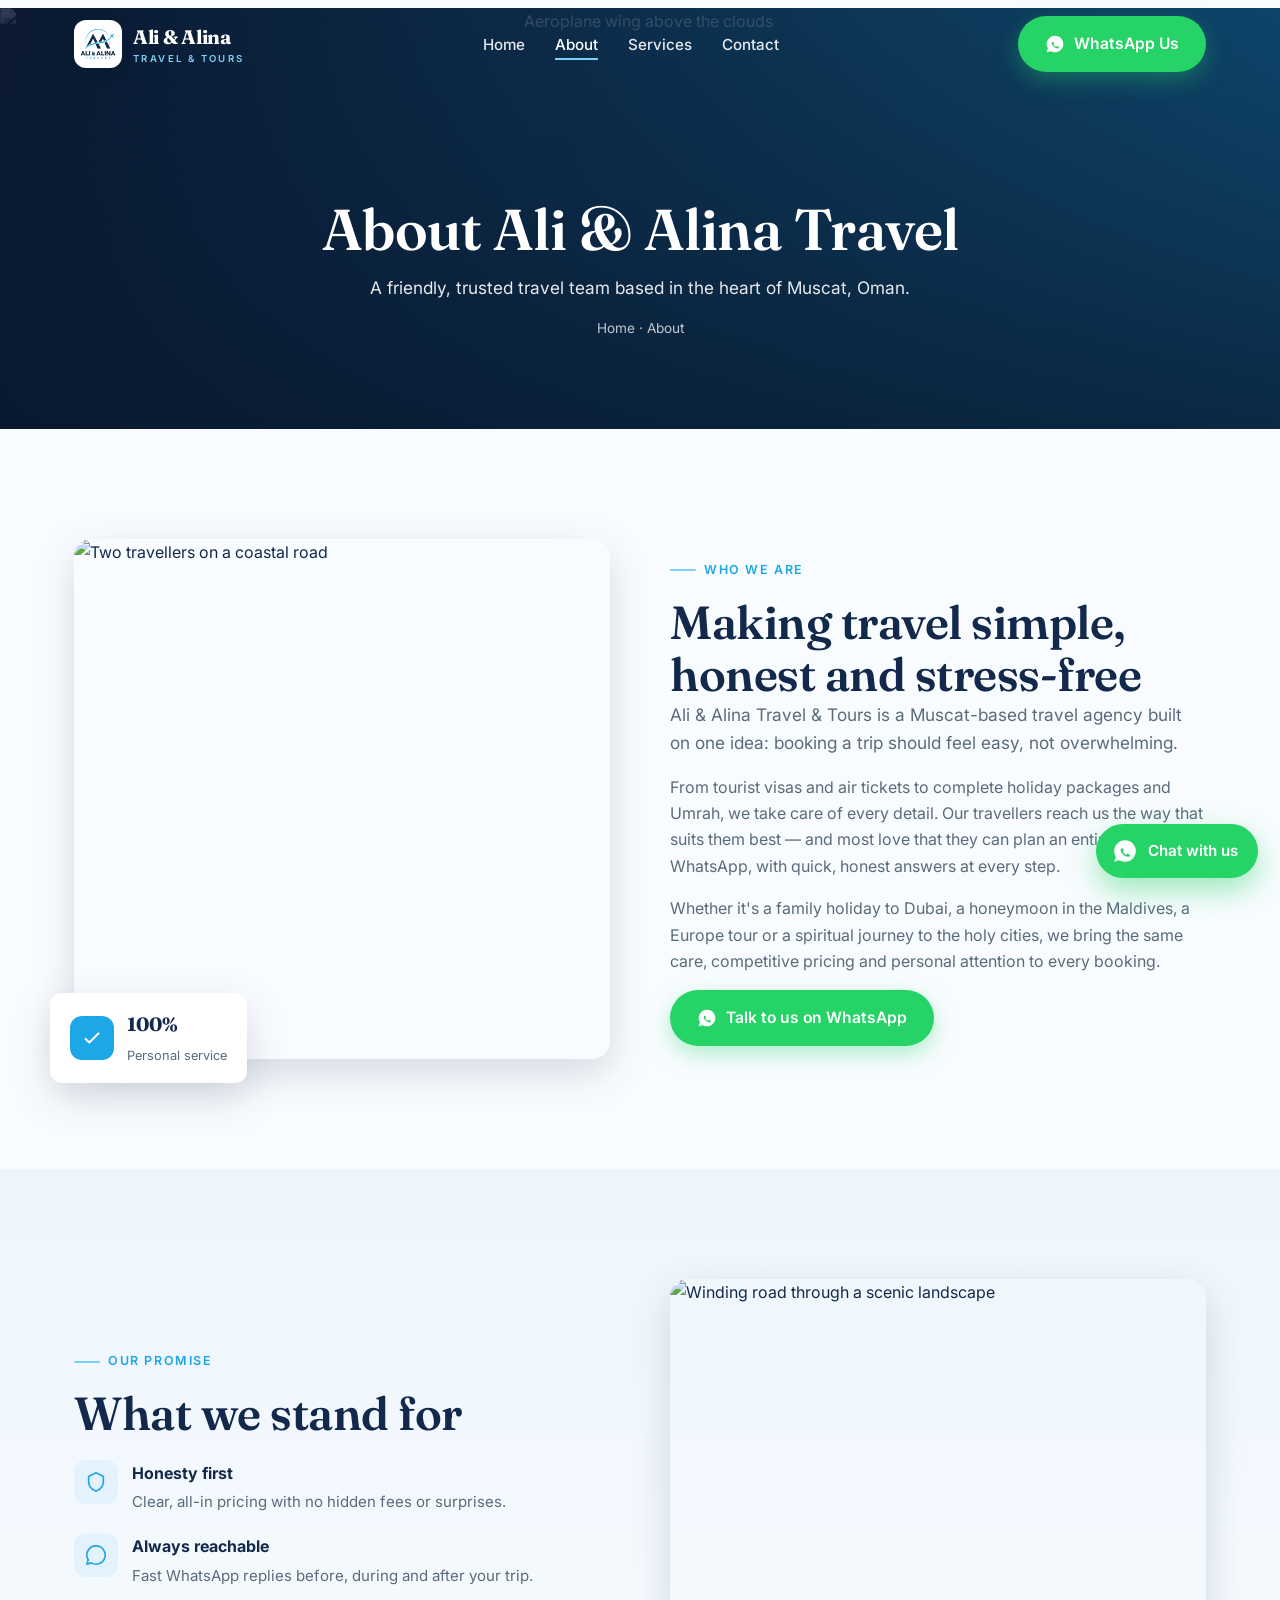
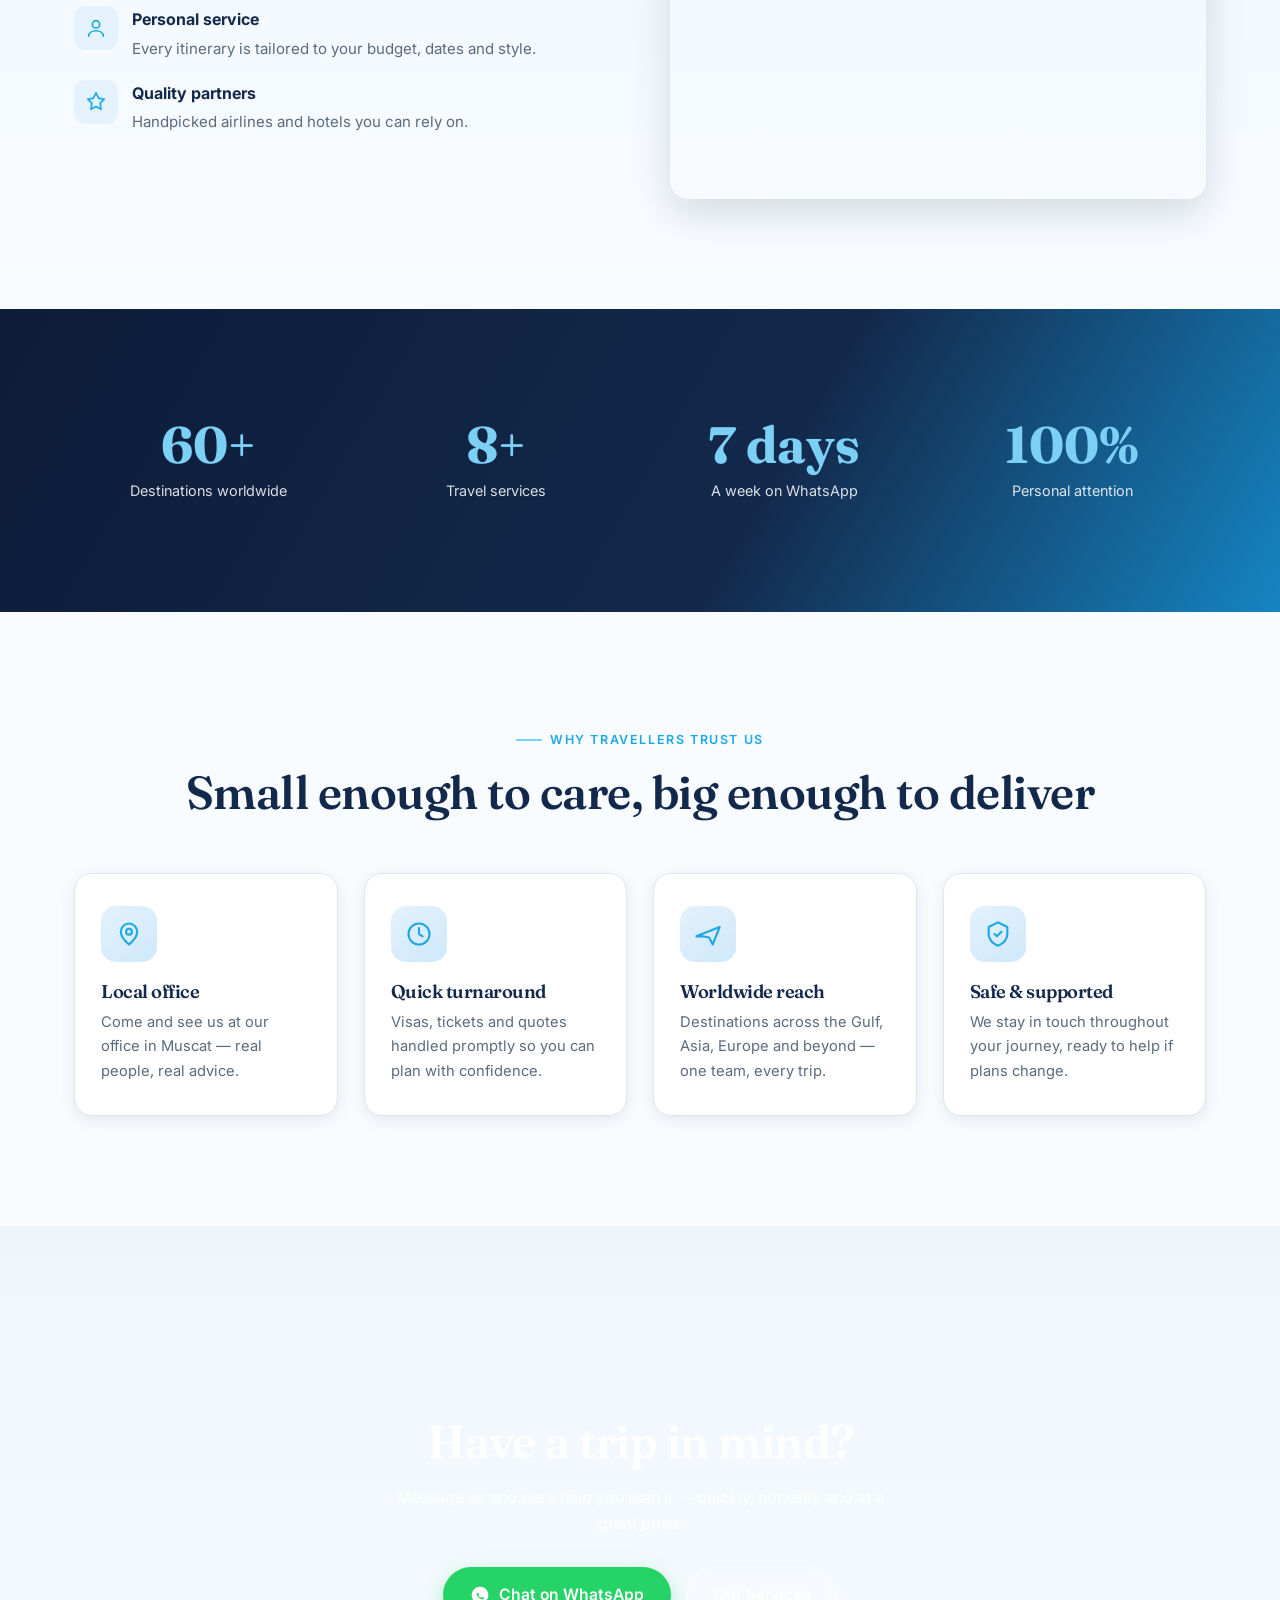
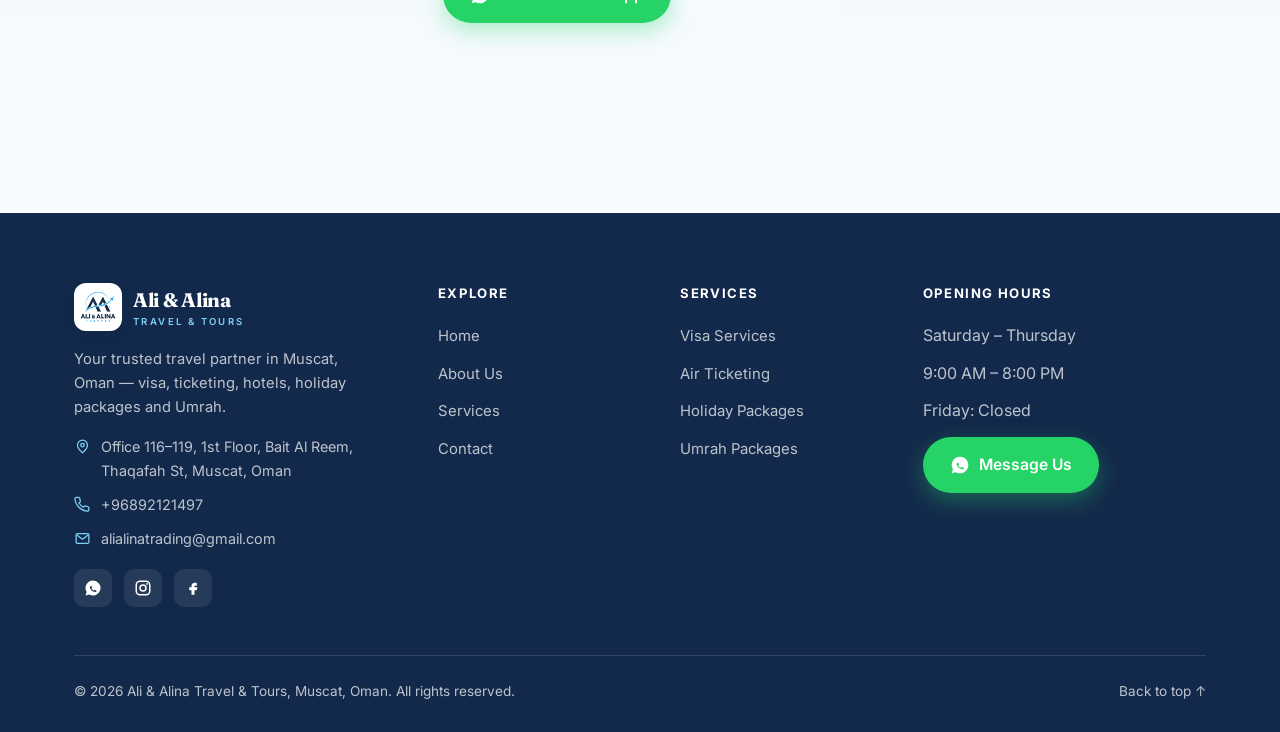
==== about.html @ 6eef8f48 "Show WhatsApp number without spaces (+96892121497) Co-Authored-By: Claude Opus 4.8 <noreply@anthropi" ====
<!DOCTYPE html>
<html lang="en">
<head>
<meta charset="UTF-8">
<meta name="viewport" content="width=device-width, initial-scale=1.0">
<title>About Us | Ali &amp; Alina Travel &amp; Tours, Muscat Oman</title>
<meta name="description" content="Ali &amp; Alina Travel &amp; Tours is a trusted travel agency in Muscat, Oman, helping travellers with visas, tickets, hotels and holiday packages since day one.">
<meta name="theme-color" content="#13294b">
<link rel="icon" href="data:image/svg+xml,%3Csvg xmlns='http://www.w3.org/2000/svg' viewBox='0 0 32 32'%3E%3Crect width='32' height='32' rx='8' fill=%2713294b%27/%3E%3Cpath d='M8 20c4-1 6-6 8-10 2 4 4 9 8 10' fill='none' stroke=%271ea7e6%27 stroke-width='2.4' stroke-linecap='round'/%3E%3Ccircle cx='16' cy='9' r='2.2' fill=%271ea7e6%27/%3E%3C/svg%3E" type="image/svg+xml">
<link rel="preconnect" href="https://fonts.googleapis.com">
<link rel="preconnect" href="https://fonts.gstatic.com" crossorigin>
<link href="https://fonts.googleapis.com/css2?family=Fraunces:opsz,wght@9..144,500;9..144,600;9..144,700&family=Inter:wght@400;500;600;700&display=swap" rel="stylesheet">
<link rel="stylesheet" href="assets/style.css">
</head>
<body id="top">

<header id="site-header">
  <nav class="nav">
    <a class="brand" href="index.html" aria-label="Ali & Alina Travel home">
      <span class="mark"><img src="assets/logo.png" alt="Ali & Alina Travels logo" width="48" height="48"></span>
      <span>Ali &amp; Alina<small>Travel &amp; Tours</small></span>
    </a>
    <ul class="navlinks" id="navlinks">
      <li><a href="index.html">Home</a></li>
      <li><a href="about.html" class="active">About</a></li>
      <li><a href="services.html">Services</a></li>
      <li><a href="contact.html">Contact</a></li>
      <li class="wa-nav-li"><a class="btn btn-wa" href="https://wa.me/96892121497?text=Hello%20Ali%20%26%20Alina%20Travel%2C%20I%27d%20like%20to%20enquire." target="_blank" rel="noopener"><svg viewBox="0 0 24 24" fill="currentColor"><path d="M12 2a10 10 0 0 0-8.5 15.2L2 22l4.9-1.4A10 10 0 1 0 12 2Zm5.3 14c-.2.6-1.2 1.1-1.7 1.2-.5.1-1 .1-1.7-.1-.4-.1-1-.3-1.6-.6a9 9 0 0 1-3.6-3.2c-.3-.4-.7-1.1-.7-2s.5-1.4.7-1.6c.2-.2.4-.3.6-.3h.4c.2 0 .3 0 .5.4l.6 1.4c0 .2.1.3 0 .5l-.3.4-.3.3c-.1.1-.2.2-.1.4.2.4.7 1.1 1.3 1.6.8.7 1.4.9 1.6 1 .2.1.3.1.4-.1l.6-.7c.1-.2.3-.1.5-.1l1.4.6c.2.1.3.2.4.3.1.2.1.6-.1 1Z"/></svg>WhatsApp</a></li>
    </ul>
    <div class="nav-cta">
      <a class="btn btn-wa btn-desktop" href="https://wa.me/96892121497?text=Hello%20Ali%20%26%20Alina%20Travel%2C%20I%27d%20like%20to%20enquire." target="_blank" rel="noopener"><svg viewBox="0 0 24 24" fill="currentColor"><path d="M12 2a10 10 0 0 0-8.5 15.2L2 22l4.9-1.4A10 10 0 1 0 12 2Zm5.3 14c-.2.6-1.2 1.1-1.7 1.2-.5.1-1 .1-1.7-.1-.4-.1-1-.3-1.6-.6a9 9 0 0 1-3.6-3.2c-.3-.4-.7-1.1-.7-2s.5-1.4.7-1.6c.2-.2.4-.3.6-.3h.4c.2 0 .3 0 .5.4l.6 1.4c0 .2.1.3 0 .5l-.3.4-.3.3c-.1.1-.2.2-.1.4.2.4.7 1.1 1.3 1.6.8.7 1.4.9 1.6 1 .2.1.3.1.4-.1l.6-.7c.1-.2.3-.1.5-.1l1.4.6c.2.1.3.2.4.3.1.2.1.6-.1 1Z"/></svg>WhatsApp Us</a>
      <button class="menu-btn" id="menuBtn" aria-label="Toggle menu" aria-expanded="false"><span></span><span></span><span></span></button>
    </div>
  </nav>
</header>

<main>
  <!-- PAGE HERO -->
  <section class="page-hero">
    <div class="page-hero-bg"><img src="https://images.unsplash.com/photo-1436491865332-7a61a109cc05?auto=format&fit=crop&w=1600&q=80" alt="Aeroplane wing above the clouds"></div>
    <div class="wrap">
      <h1>About Ali &amp; Alina Travel</h1>
      <p>A friendly, trusted travel team based in the heart of Muscat, Oman.</p>
      <div class="crumbs"><a href="index.html">Home</a> · About</div>
    </div>
  </section>

  <!-- STORY -->
  <section class="section">
    <div class="wrap">
      <div class="split">
        <div class="split-media reveal">
          <img src="https://images.unsplash.com/photo-1488646953014-85cb44e25828?auto=format&fit=crop&w=900&q=80" alt="Two travellers on a coastal road">
          <div class="float one"><div class="fi"><svg viewBox="0 0 24 24" fill="none" width="22"><path d="m5 13 4 4L19 7" stroke="#fff" stroke-width="2.2" stroke-linecap="round" stroke-linejoin="round"/></svg></div><div><b>100%</b><span>Personal service</span></div></div>
        </div>
        <div>
          <span class="eyebrow">Who we are</span>
          <h2>Making travel simple, honest and stress-free</h2>
          <p class="lead" style="margin-bottom:16px;">Ali &amp; Alina Travel &amp; Tours is a Muscat-based travel agency built on one idea: booking a trip should feel easy, not overwhelming.</p>
          <p style="color:var(--muted);">From tourist visas and air tickets to complete holiday packages and Umrah, we take care of every detail. Our travellers reach us the way that suits them best — and most love that they can plan an entire trip over WhatsApp, with quick, honest answers at every step.</p>
          <p style="color:var(--muted);">Whether it's a family holiday to Dubai, a honeymoon in the Maldives, a Europe tour or a spiritual journey to the holy cities, we bring the same care, competitive pricing and personal attention to every booking.</p>
          <a class="btn btn-wa" href="https://wa.me/96892121497?text=Hi%2C%20I%27d%20like%20to%20know%20more%20about%20your%20services." target="_blank" rel="noopener"><svg viewBox="0 0 24 24" fill="currentColor"><path d="M12 2a10 10 0 0 0-8.5 15.2L2 22l4.9-1.4A10 10 0 1 0 12 2Zm5.3 14c-.2.6-1.2 1.1-1.7 1.2-.5.1-1 .1-1.7-.1-.4-.1-1-.3-1.6-.6a9 9 0 0 1-3.6-3.2c-.3-.4-.7-1.1-.7-2s.5-1.4.7-1.6c.2-.2.4-.3.6-.3h.4c.2 0 .3 0 .5.4l.6 1.4c0 .2.1.3 0 .5l-.3.4-.3.3c-.1.1-.2.2-.1.4.2.4.7 1.1 1.3 1.6.8.7 1.4.9 1.6 1 .2.1.3.1.4-.1l.6-.7c.1-.2.3-.1.5-.1l1.4.6c.2.1.3.2.4.3.1.2.1.6-.1 1Z"/></svg>Talk to us on WhatsApp</a>
        </div>
      </div>
    </div>
  </section>

  <!-- MISSION / VISION -->
  <section class="section why">
    <div class="wrap">
      <div class="split">
        <div>
          <span class="eyebrow">Our promise</span>
          <h2>What we stand for</h2>
          <ul class="value-list">
            <li><div class="vi"><svg viewBox="0 0 24 24" fill="none" width="22"><path d="M12 2 4 6v6c0 5 3.4 8 8 10 4.6-2 8-5 8-10V6l-8-4Z" stroke="currentColor" stroke-width="1.8" stroke-linejoin="round"/></svg></div><div><b>Honesty first</b><span>Clear, all-in pricing with no hidden fees or surprises.</span></div></li>
            <li><div class="vi"><svg viewBox="0 0 24 24" fill="none" width="22"><path d="M12 2a10 10 0 0 0-8.5 15.2L2 22l4.9-1.4A10 10 0 1 0 12 2Z" stroke="currentColor" stroke-width="1.8" stroke-linejoin="round"/></svg></div><div><b>Always reachable</b><span>Fast WhatsApp replies before, during and after your trip.</span></div></li>
            <li><div class="vi"><svg viewBox="0 0 24 24" fill="none" width="22"><circle cx="12" cy="8" r="4" stroke="currentColor" stroke-width="1.8"/><path d="M4 21c0-4 4-6 8-6s8 2 8 6" stroke="currentColor" stroke-width="1.8" stroke-linecap="round"/></svg></div><div><b>Personal service</b><span>Every itinerary is tailored to your budget, dates and style.</span></div></li>
            <li><div class="vi"><svg viewBox="0 0 24 24" fill="none" width="22"><path d="M12 2 15 8l6 .9-4.5 4.4L17.5 20 12 17l-5.5 3 1-6.7L3 8.9 9 8Z" stroke="currentColor" stroke-width="1.8" stroke-linejoin="round"/></svg></div><div><b>Quality partners</b><span>Handpicked airlines and hotels you can rely on.</span></div></li>
          </ul>
        </div>
        <div class="split-media reveal">
          <img src="https://images.unsplash.com/photo-1469854523086-cc02fe5d8800?auto=format&fit=crop&w=900&q=80" alt="Winding road through a scenic landscape">
        </div>
      </div>
    </div>
  </section>

  <!-- STATS -->
  <section class="section stats">
    <div class="wrap"><div class="stats-grid">
      <div><div class="num">60+</div><div class="lbl">Destinations worldwide</div></div>
      <div><div class="num">8+</div><div class="lbl">Travel services</div></div>
      <div><div class="num">7 days</div><div class="lbl">A week on WhatsApp</div></div>
      <div><div class="num">100%</div><div class="lbl">Personal attention</div></div>
    </div></div>
  </section>

  <!-- WHY -->
  <section class="section">
    <div class="wrap">
      <div class="center"><span class="eyebrow">Why travellers trust us</span><h2>Small enough to care, big enough to deliver</h2></div>
      <div class="why-grid reveal">
        <div class="why-card"><div class="why-ico"><svg viewBox="0 0 24 24" fill="none"><path d="M12 21s7-6 7-11a7 7 0 1 0-14 0c0 5 7 11 7 11Z" stroke="currentColor" stroke-width="1.8" stroke-linejoin="round"/><circle cx="12" cy="10" r="2.5" stroke="currentColor" stroke-width="1.8"/></svg></div><h3>Local office</h3><p>Come and see us at our office in Muscat — real people, real advice.</p></div>
        <div class="why-card"><div class="why-ico"><svg viewBox="0 0 24 24" fill="none"><circle cx="12" cy="12" r="9" stroke="currentColor" stroke-width="1.8"/><path d="M12 7v5l3 2" stroke="currentColor" stroke-width="1.8" stroke-linecap="round"/></svg></div><h3>Quick turnaround</h3><p>Visas, tickets and quotes handled promptly so you can plan with confidence.</p></div>
        <div class="why-card"><div class="why-ico"><svg viewBox="0 0 24 24" fill="none"><path d="M2 14l20-8-6 15-3-6-6-1Z" stroke="currentColor" stroke-width="1.8" stroke-linejoin="round"/></svg></div><h3>Worldwide reach</h3><p>Destinations across the Gulf, Asia, Europe and beyond — one team, every trip.</p></div>
        <div class="why-card"><div class="why-ico"><svg viewBox="0 0 24 24" fill="none"><path d="M12 2 4 6v6c0 5 3.4 8 8 10 4.6-2 8-5 8-10V6l-8-4Z" stroke="currentColor" stroke-width="1.8" stroke-linejoin="round"/><path d="m9 12 2 2 4-4" stroke="currentColor" stroke-width="1.8" stroke-linecap="round" stroke-linejoin="round"/></svg></div><h3>Safe &amp; supported</h3><p>We stay in touch throughout your journey, ready to help if plans change.</p></div>
      </div>
    </div>
  </section>

  <!-- CTA -->
  <section class="section why">
    <div class="wrap">
      <div class="cta-band reveal">
        <div class="cta-band-bg"><img src="https://images.unsplash.com/photo-1507525428034-b723cf961d3e?auto=format&fit=crop&w=1400&q=80" alt="Beach at golden hour"></div>
        <h2>Have a trip in mind?</h2>
        <p>Message us and we'll help you plan it — quickly, honestly and at a great price.</p>
        <div class="cta-actions">
          <a class="btn btn-wa" href="https://wa.me/96892121497?text=Hi%20Ali%20%26%20Alina%20Travel%2C%20I%27d%20like%20a%20free%20quote." target="_blank" rel="noopener"><svg viewBox="0 0 24 24" fill="currentColor"><path d="M12 2a10 10 0 0 0-8.5 15.2L2 22l4.9-1.4A10 10 0 1 0 12 2Zm5.3 14c-.2.6-1.2 1.1-1.7 1.2-.5.1-1 .1-1.7-.1-.4-.1-1-.3-1.6-.6a9 9 0 0 1-3.6-3.2c-.3-.4-.7-1.1-.7-2s.5-1.4.7-1.6c.2-.2.4-.3.6-.3h.4c.2 0 .3 0 .5.4l.6 1.4c0 .2.1.3 0 .5l-.3.4-.3.3c-.1.1-.2.2-.1.4.2.4.7 1.1 1.3 1.6.8.7 1.4.9 1.6 1 .2.1.3.1.4-.1l.6-.7c.1-.2.3-.1.5-.1l1.4.6c.2.1.3.2.4.3.1.2.1.6-.1 1Z"/></svg>Chat on WhatsApp</a>
          <a class="btn btn-light" href="services.html">Our Services</a>
        </div>
      </div>
    </div>
  </section>
</main>

<footer>
  <div class="wrap">
    <div class="foot-grid">
      <div class="foot-about">
        <a class="brand" href="index.html"><span class="mark"><img src="assets/logo.png" alt="Ali & Alina Travels logo" width="48" height="48"></span><span>Ali &amp; Alina<small>Travel &amp; Tours</small></span></a>
        <p>Your trusted travel partner in Muscat, Oman — visa, ticketing, hotels, holiday packages and Umrah.</p>
        <ul class="foot-contact">
          <li><svg viewBox="0 0 24 24" fill="none"><path d="M12 21s7-6 7-11a7 7 0 1 0-14 0c0 5 7 11 7 11Z" stroke="currentColor" stroke-width="1.8" stroke-linejoin="round"/><circle cx="12" cy="10" r="2.5" stroke="currentColor" stroke-width="1.8"/></svg><span>Office 116–119, 1st Floor, Bait Al Reem, Thaqafah St, Muscat, Oman</span></li>
          <li><svg viewBox="0 0 24 24" fill="none"><path d="M21 16.5v3a2 2 0 0 1-2.2 2 19.8 19.8 0 0 1-8.6-3 19.5 19.5 0 0 1-6-6 19.8 19.8 0 0 1-3-8.7A2 2 0 0 1 3.2 2h3a2 2 0 0 1 2 1.7c.1 1 .4 2 .7 2.9a2 2 0 0 1-.5 2.1L7.1 9.9a16 16 0 0 0 6 6l1.2-1.2a2 2 0 0 1 2.1-.5c.9.3 1.9.6 2.9.7a2 2 0 0 1 1.7 2Z" stroke="currentColor" stroke-width="1.8" stroke-linejoin="round"/></svg><a href="tel:+96892121497">+96892121497</a></li>
          <li><svg viewBox="0 0 24 24" fill="none"><rect x="3" y="5" width="18" height="14" rx="2" stroke="currentColor" stroke-width="1.8"/><path d="m4 7 8 6 8-6" stroke="currentColor" stroke-width="1.8" stroke-linejoin="round"/></svg><a href="mailto:alialinatrading@gmail.com">alialinatrading@gmail.com</a></li>
        </ul>
        <div class="foot-social">
          <a href="https://wa.me/96892121497" target="_blank" rel="noopener" aria-label="WhatsApp"><svg viewBox="0 0 24 24" fill="currentColor"><path d="M12 2a10 10 0 0 0-8.5 15.2L2 22l4.9-1.4A10 10 0 1 0 12 2Zm5.3 14c-.2.6-1.2 1.1-1.7 1.2-.5.1-1 .1-1.7-.1-.4-.1-1-.3-1.6-.6a9 9 0 0 1-3.6-3.2c-.3-.4-.7-1.1-.7-2s.5-1.4.7-1.6c.2-.2.4-.3.6-.3h.4c.2 0 .3 0 .5.4l.6 1.4c0 .2.1.3 0 .5l-.3.4-.3.3c-.1.1-.2.2-.1.4.2.4.7 1.1 1.3 1.6.8.7 1.4.9 1.6 1 .2.1.3.1.4-.1l.6-.7c.1-.2.3-.1.5-.1l1.4.6c.2.1.3.2.4.3.1.2.1.6-.1 1Z"/></svg></a>
          <a href="#" aria-label="Instagram"><svg viewBox="0 0 24 24" fill="none"><rect x="3" y="3" width="18" height="18" rx="5" stroke="currentColor" stroke-width="2"/><circle cx="12" cy="12" r="4" stroke="currentColor" stroke-width="2"/><circle cx="17.5" cy="6.5" r="1.2" fill="currentColor"/></svg></a>
          <a href="#" aria-label="Facebook"><svg viewBox="0 0 24 24" fill="currentColor"><path d="M14 9h3V5h-3c-2.2 0-4 1.8-4 4v2H7v4h3v6h4v-6h3l1-4h-4V9c0-.6.4-1 1-1Z"/></svg></a>
        </div>
      </div>
      <div><h4>Explore</h4><ul class="foot-links"><li><a href="index.html">Home</a></li><li><a href="about.html">About Us</a></li><li><a href="services.html">Services</a></li><li><a href="contact.html">Contact</a></li></ul></div>
      <div><h4>Services</h4><ul class="foot-links"><li><a href="services.html">Visa Services</a></li><li><a href="services.html">Air Ticketing</a></li><li><a href="services.html">Holiday Packages</a></li><li><a href="services.html">Umrah Packages</a></li></ul></div>
      <div><h4>Opening hours</h4><ul class="foot-links" style="pointer-events:none;color:rgba(255,255,255,.72);"><li>Saturday – Thursday</li><li>9:00 AM – 8:00 PM</li><li>Friday: Closed</li></ul>
        <a class="btn btn-wa" style="margin-top:14px;" href="https://wa.me/96892121497" target="_blank" rel="noopener"><svg viewBox="0 0 24 24" fill="currentColor"><path d="M12 2a10 10 0 0 0-8.5 15.2L2 22l4.9-1.4A10 10 0 1 0 12 2Zm5.3 14c-.2.6-1.2 1.1-1.7 1.2-.5.1-1 .1-1.7-.1-.4-.1-1-.3-1.6-.6a9 9 0 0 1-3.6-3.2c-.3-.4-.7-1.1-.7-2s.5-1.4.7-1.6c.2-.2.4-.3.6-.3h.4c.2 0 .3 0 .5.4l.6 1.4c0 .2.1.3 0 .5l-.3.4-.3.3c-.1.1-.2.2-.1.4.2.4.7 1.1 1.3 1.6.8.7 1.4.9 1.6 1 .2.1.3.1.4-.1l.6-.7c.1-.2.3-.1.5-.1l1.4.6c.2.1.3.2.4.3.1.2.1.6-.1 1Z"/></svg>Message Us</a>
      </div>
    </div>
    <div class="foot-bottom"><span>© <span id="yr"></span> Ali &amp; Alina Travel &amp; Tours, Muscat, Oman. All rights reserved.</span><span><a href="#top">Back to top ↑</a></span></div>
  </div>
</footer>

<a class="wa-float" href="https://wa.me/96892121497?text=Hi%20Ali%20%26%20Alina%20Travel%2C%20I%27d%20like%20to%20enquire." target="_blank" rel="noopener" aria-label="Chat on WhatsApp">
  <svg viewBox="0 0 24 24" fill="currentColor"><path d="M12 2a10 10 0 0 0-8.5 15.2L2 22l4.9-1.4A10 10 0 1 0 12 2Zm5.3 14c-.2.6-1.2 1.1-1.7 1.2-.5.1-1 .1-1.7-.1-.4-.1-1-.3-1.6-.6a9 9 0 0 1-3.6-3.2c-.3-.4-.7-1.1-.7-2s.5-1.4.7-1.6c.2-.2.4-.3.6-.3h.4c.2 0 .3 0 .5.4l.6 1.4c0 .2.1.3 0 .5l-.3.4-.3.3c-.1.1-.2.2-.1.4.2.4.7 1.1 1.3 1.6.8.7 1.4.9 1.6 1 .2.1.3.1.4-.1l.6-.7c.1-.2.3-.1.5-.1l1.4.6c.2.1.3.2.4.3.1.2.1.6-.1 1Z"/></svg>
  <span class="txt">Chat with us</span>
</a>

<script src="assets/main.js"></script>
</body>
</html>
---- assets/style.css ----
/* ===========================================================
   Ali & Alina Travel & Tours — shared stylesheet
   =========================================================== */
:root{
  /* Brand palette — from the Ali & Alina Travels logo (navy + sky blue) */
  --ocean:#1ea7e6; --ocean-dark:#1585c2; --ocean-deep:#13294b;
  --navy:#13294b; --navy-dark:#0c1c38; --navy-deep:#081428;
  --sky:#1ea7e6; --sky-dark:#1585c2; --sky-light:#7cd0f6;
  --sand:#eef6fc; --cream:#f9fcff;
  --gold:#7cd0f6; --gold-dark:#4fbdef; /* light-sky accent (kept var names) */
  --coral:#ef6f53;
  --wa:#25d366; --wa-dark:#1eb457;
  --ink:#13294b; --muted:#5a6b7d; --line:#dce7f2;
  --white:#ffffff;
  --radius:18px; --radius-sm:12px; --radius-pill:999px;
  --shadow-sm:0 4px 16px rgba(13,29,60,.09);
  --shadow-md:0 14px 40px rgba(13,29,60,.15);
  --shadow-lg:0 30px 70px rgba(13,29,60,.22);
  --maxw:1180px;
  --f-head:'Fraunces',Georgia,serif;
  --f-body:'Inter',system-ui,-apple-system,Segoe UI,Roboto,sans-serif;
}
*{box-sizing:border-box;}
html{scroll-behavior:smooth;}
body{margin:0;font-family:var(--f-body);color:var(--ink);background:var(--cream);line-height:1.65;-webkit-font-smoothing:antialiased;}
img{max-width:100%;display:block;}
a{color:inherit;text-decoration:none;}
h1,h2,h3{font-family:var(--f-head);font-weight:600;line-height:1.12;letter-spacing:-.5px;margin:0;}
h2{font-size:clamp(1.9rem,4vw,2.9rem);}
h3{font-size:1.25rem;}
p{margin:0 0 1rem;}
.wrap{max-width:var(--maxw);margin:0 auto;padding:0 24px;}
.eyebrow{display:inline-flex;align-items:center;gap:8px;font-size:.78rem;font-weight:600;letter-spacing:1.6px;text-transform:uppercase;color:var(--ocean);margin-bottom:16px;}
.eyebrow::before{content:"";width:26px;height:2px;background:var(--gold);border-radius:2px;}
.section{padding:clamp(64px,9vw,110px) 0;}
.center{text-align:center;}
.center .eyebrow{justify-content:center;}
.lead{color:var(--muted);font-size:1.08rem;max-width:60ch;}
.center .lead{margin-left:auto;margin-right:auto;}

/* Buttons */
.btn{display:inline-flex;align-items:center;gap:9px;font-weight:600;font-size:.98rem;padding:14px 26px;border-radius:var(--radius-pill);border:1.5px solid transparent;cursor:pointer;transition:transform .25s,box-shadow .25s,background .25s,color .25s;}
.btn svg{width:18px;height:18px;}
.btn-primary{background:var(--ocean);color:#fff;box-shadow:0 8px 22px rgba(30,167,230,.34);}
.btn-primary:hover{background:var(--ocean-dark);transform:translateY(-2px);box-shadow:0 12px 28px rgba(30,167,230,.44);}
.btn-gold{background:var(--gold);color:var(--ink);box-shadow:0 8px 22px rgba(124,208,246,.45);}
.btn-gold:hover{background:var(--gold-dark);transform:translateY(-2px);}
.btn-ghost{background:transparent;color:var(--ink);border-color:var(--line);}
.btn-ghost:hover{border-color:var(--ocean);color:var(--ocean);transform:translateY(-2px);}
.btn-light{background:rgba(255,255,255,.14);color:#fff;border-color:rgba(255,255,255,.4);backdrop-filter:blur(6px);}
.btn-light:hover{background:rgba(255,255,255,.24);transform:translateY(-2px);}
.btn-wa{background:var(--wa);color:#fff;box-shadow:0 8px 22px rgba(37,211,102,.35);}
.btn-wa:hover{background:var(--wa-dark);transform:translateY(-2px);box-shadow:0 12px 28px rgba(37,211,102,.45);}
.btn-wa svg{width:20px;height:20px;}

/* Header */
header{position:sticky;top:0;z-index:100;transition:background .3s,box-shadow .3s;}
header.scrolled{background:rgba(249,252,255,.9);backdrop-filter:blur(12px);box-shadow:var(--shadow-sm);}
.nav{display:flex;align-items:center;justify-content:space-between;padding:16px 24px;max-width:var(--maxw);margin:0 auto;}
.brand{display:flex;align-items:center;gap:11px;font-family:var(--f-head);font-weight:700;font-size:1.22rem;color:#fff;letter-spacing:-.3px;transition:color .3s;}
header.scrolled .brand{color:var(--ink);}
.brand .mark{width:48px;height:48px;border-radius:12px;background:#fff;display:grid;place-items:center;box-shadow:var(--shadow-sm);flex:none;overflow:hidden;padding:3px;transition:transform .3s;}
.brand:hover .mark{transform:translateY(-2px) rotate(-3deg);}
.brand .mark img,.brand .mark svg{width:100%;height:100%;object-fit:contain;}
.brand small{display:block;font-family:var(--f-body);font-weight:600;font-size:.6rem;letter-spacing:2.4px;text-transform:uppercase;color:var(--sky-light);margin-top:-2px;transition:color .3s;}
header.scrolled .brand small{color:var(--ocean);}
.navlinks{display:flex;align-items:center;gap:30px;list-style:none;margin:0;padding:0;}
.navlinks a{font-size:.95rem;font-weight:500;color:rgba(255,255,255,.9);position:relative;padding:4px 0;transition:color .3s;}
.navlinks a::after{content:"";position:absolute;left:0;bottom:-2px;width:0;height:2px;background:var(--sky-light);transition:width .3s;}
.navlinks a:hover::after,.navlinks a.active::after{width:100%;}
.navlinks a.active{color:#fff;}
header.scrolled .navlinks a{color:var(--ink);}
header.scrolled .navlinks a.active{color:var(--ocean);}
.navlinks.open a{color:var(--ink);}
.navlinks.open a.active{color:var(--ocean);}
.wa-nav-li{display:none;}
.navlinks.open .wa-nav-li{display:block;}
.nav-cta{display:flex;align-items:center;gap:14px;}
.menu-btn{display:none;background:none;border:none;cursor:pointer;padding:8px;}
.menu-btn span{display:block;width:24px;height:2px;background:#fff;margin:5px 0;border-radius:2px;transition:.3s;}
header.scrolled .menu-btn span{background:var(--ink);}

/* Hero (home) */
.hero{position:relative;min-height:90vh;display:flex;align-items:center;color:#fff;overflow:hidden;margin-top:-80px;padding-top:80px;}
.hero-bg{position:absolute;inset:0;z-index:-2;background:linear-gradient(120deg,#0c1c38 0%,#13294b 48%,#1585c2 100%);}
.hero-bg img{width:100%;height:100%;object-fit:cover;opacity:.34;mix-blend-mode:luminosity;}
.hero::after{content:"";position:absolute;inset:0;z-index:-1;background:linear-gradient(180deg,rgba(8,20,40,.55) 0%,rgba(8,20,40,.15) 40%,rgba(8,20,40,.82) 100%);}
.hero-inner{max-width:760px;padding:64px 0;}
.hero .eyebrow{color:var(--gold);}
.hero .eyebrow::before{background:var(--gold);}
.hero h1{font-size:clamp(2.6rem,6.2vw,4.4rem);font-weight:600;margin:0 0 22px;text-shadow:0 2px 30px rgba(0,0,0,.25);}
.hero h1 em{font-style:italic;color:var(--gold);}
.hero p{font-size:clamp(1.05rem,2vw,1.26rem);max-width:56ch;color:rgba(255,255,255,.92);margin-bottom:32px;}
.hero-actions{display:flex;gap:16px;flex-wrap:wrap;}
.hero-trust{display:flex;gap:34px;margin-top:48px;flex-wrap:wrap;}
.hero-trust .num{font-family:var(--f-head);font-size:2rem;font-weight:700;color:#fff;line-height:1;}
.hero-trust .lbl{font-size:.82rem;color:rgba(255,255,255,.8);margin-top:4px;}

/* Page banner (inner pages) */
.page-hero{position:relative;color:#fff;text-align:center;padding:clamp(80px,14vw,150px) 0 clamp(56px,9vw,90px);overflow:hidden;margin-top:-80px;}
.page-hero-bg{position:absolute;inset:0;z-index:-2;background:linear-gradient(120deg,#0c1c38,#1585c2);}
.page-hero-bg img{width:100%;height:100%;object-fit:cover;opacity:.34;mix-blend-mode:luminosity;}
.page-hero::after{content:"";position:absolute;inset:0;z-index:-1;background:linear-gradient(180deg,rgba(8,20,40,.5),rgba(8,20,40,.82));}
.page-hero h1{font-size:clamp(2.2rem,5.5vw,3.6rem);margin:0 0 12px;padding-top:40px;}
.page-hero p{color:rgba(255,255,255,.9);max-width:56ch;margin:0 auto;font-size:1.08rem;}
.crumbs{font-size:.85rem;color:rgba(255,255,255,.75);margin-top:14px;}
.crumbs a:hover{color:var(--gold);}

/* Search / enquiry bar */
.searchbar{max-width:var(--maxw);margin:-46px auto 0;padding:0 24px;position:relative;z-index:5;}
.searchbar-inner{background:#fff;border-radius:var(--radius);box-shadow:var(--shadow-lg);padding:22px;display:grid;grid-template-columns:repeat(3,1fr) auto;gap:14px;align-items:end;}
.field{display:flex;flex-direction:column;gap:6px;text-align:left;}
.field label{font-size:.72rem;font-weight:600;letter-spacing:.6px;text-transform:uppercase;color:var(--muted);}
.field input,.field select{border:1.5px solid var(--line);border-radius:var(--radius-sm);padding:12px 13px;font-family:inherit;font-size:.95rem;color:var(--ink);background:var(--cream);transition:border .2s;}
.field input:focus,.field select:focus{outline:none;border-color:var(--ocean);}
.searchbar .btn{height:47px;padding:0 24px;white-space:nowrap;}

/* Service cards */
.svc-grid{display:grid;grid-template-columns:repeat(3,1fr);gap:26px;margin-top:52px;}
.svc{background:#fff;border:1px solid var(--line);border-radius:var(--radius);padding:32px 28px;box-shadow:var(--shadow-sm);transition:transform .3s,box-shadow .3s;position:relative;overflow:hidden;}
.svc:hover{transform:translateY(-6px);box-shadow:var(--shadow-md);}
.svc-ico{width:58px;height:58px;border-radius:15px;background:linear-gradient(145deg,#e3f2fc,#cfe8fb);display:grid;place-items:center;color:var(--ocean);margin-bottom:20px;}
.svc-ico svg{width:30px;height:30px;}
.svc h3{margin-bottom:10px;}
.svc p{font-size:.94rem;color:var(--muted);margin-bottom:18px;}
.svc .wa-link{display:inline-flex;align-items:center;gap:7px;font-weight:600;font-size:.9rem;color:var(--wa-dark);}
.svc .wa-link svg{width:17px;height:17px;}
.svc .wa-link:hover{gap:11px;}

/* Destinations */
.dest-grid{display:grid;grid-template-columns:repeat(4,1fr);grid-auto-rows:230px;gap:18px;margin-top:52px;}
.dest{position:relative;border-radius:var(--radius);overflow:hidden;box-shadow:var(--shadow-sm);display:block;}
.dest img{width:100%;height:100%;object-fit:cover;transition:transform .8s cubic-bezier(.2,.7,.2,1);}
.dest:hover img{transform:scale(1.08);}
.dest::after{content:"";position:absolute;inset:0;background:linear-gradient(180deg,rgba(8,40,35,0) 40%,rgba(8,40,35,.82) 100%);}
.dest-cap{position:absolute;left:20px;bottom:18px;right:20px;z-index:2;color:#fff;}
.dest-cap h3{color:#fff;font-size:1.3rem;margin-bottom:2px;}
.dest-cap span{font-size:.85rem;color:rgba(255,255,255,.85);}
.dest.tall{grid-row:span 2;}
.dest.wide{grid-column:span 2;}

/* Why us */
.why{background:linear-gradient(180deg,var(--sand),var(--cream));}
.why-grid{display:grid;grid-template-columns:repeat(4,1fr);gap:26px;margin-top:54px;}
.why-card{background:#fff;border-radius:var(--radius);padding:32px 26px;box-shadow:var(--shadow-sm);border:1px solid var(--line);transition:transform .3s;}
.why-card:hover{transform:translateY(-5px);}
.why-ico{width:56px;height:56px;border-radius:15px;background:linear-gradient(145deg,#e3f2fc,#cfe8fb);display:grid;place-items:center;color:var(--ocean);margin-bottom:20px;}
.why-ico svg{width:28px;height:28px;}
.why-card h3{font-size:1.15rem;margin-bottom:8px;}
.why-card p{font-size:.92rem;color:var(--muted);margin:0;}

/* Steps */
.steps{display:grid;grid-template-columns:repeat(3,1fr);gap:30px;margin-top:56px;}
.step .n{font-family:var(--f-head);font-size:3.4rem;font-weight:700;color:var(--gold);line-height:1;opacity:.9;}
.step h3{margin:10px 0 8px;}
.step p{color:var(--muted);font-size:.95rem;margin:0;}

/* Split feature */
.split{display:grid;grid-template-columns:1fr 1fr;gap:60px;align-items:center;}
.split-media{position:relative;}
.split-media img{border-radius:var(--radius);box-shadow:var(--shadow-md);width:100%;height:520px;object-fit:cover;}
.split-media .float{position:absolute;background:#fff;border-radius:var(--radius-sm);box-shadow:var(--shadow-md);padding:16px 20px;display:flex;align-items:center;gap:13px;}
.split-media .float.one{bottom:-24px;left:-24px;}
.split-media .float .fi{width:44px;height:44px;border-radius:12px;background:var(--ocean);color:#fff;display:grid;place-items:center;flex:none;}
.split-media .float b{display:block;font-family:var(--f-head);font-size:1.2rem;}
.split-media .float span{font-size:.8rem;color:var(--muted);}
.ticklist{list-style:none;padding:0;margin:24px 0 30px;display:grid;gap:14px;}
.ticklist li{display:flex;gap:12px;align-items:flex-start;font-size:.98rem;}
.ticklist svg{width:22px;height:22px;color:var(--ocean);flex:none;margin-top:2px;}

/* Testimonials */
.tst{background:var(--ocean-deep);color:#fff;position:relative;overflow:hidden;}
.tst::before{content:"";position:absolute;top:-120px;right:-100px;width:360px;height:360px;border-radius:50%;background:rgba(30,167,230,.20);}
.tst .eyebrow{color:var(--gold);}
.tst-grid{display:grid;grid-template-columns:repeat(3,1fr);gap:26px;margin-top:52px;}
.quote{background:rgba(255,255,255,.06);border:1px solid rgba(255,255,255,.14);border-radius:var(--radius);padding:30px;backdrop-filter:blur(4px);}
.quote .stars{margin-bottom:14px;display:block;color:var(--gold);letter-spacing:1px;}
.quote p{font-size:1rem;color:rgba(255,255,255,.92);font-style:italic;}
.quote .who{display:flex;align-items:center;gap:13px;margin-top:20px;}
.quote .av{width:46px;height:46px;border-radius:50%;object-fit:cover;border:2px solid var(--gold);}
.quote .who b{display:block;font-size:.95rem;}
.quote .who span{font-size:.82rem;color:rgba(255,255,255,.7);}

/* Stats band */
.stats{background:linear-gradient(120deg,var(--navy-dark),var(--navy) 60%,var(--sky-dark));color:#fff;}
.stats-grid{display:grid;grid-template-columns:repeat(4,1fr);gap:20px;text-align:center;}
.stats .num{font-family:var(--f-head);font-size:clamp(2.2rem,5vw,3.2rem);font-weight:700;color:var(--gold);line-height:1;}
.stats .lbl{font-size:.9rem;color:rgba(255,255,255,.85);margin-top:8px;}

/* CTA band */
.cta-band{position:relative;border-radius:26px;overflow:hidden;color:#fff;padding:clamp(48px,7vw,80px);text-align:center;}
.cta-band-bg{position:absolute;inset:0;z-index:-2;}
.cta-band-bg img{width:100%;height:100%;object-fit:cover;}
.cta-band::after{content:"";position:absolute;inset:0;z-index:-1;background:linear-gradient(120deg,rgba(12,28,56,.93),rgba(21,133,194,.82));}
.cta-band h2{color:#fff;max-width:22ch;margin:0 auto 16px;}
.cta-band p{color:rgba(255,255,255,.9);max-width:52ch;margin:0 auto 30px;}
.cta-actions{display:flex;gap:16px;justify-content:center;flex-wrap:wrap;}

/* About specifics */
.value-list{list-style:none;padding:0;margin:20px 0 0;display:grid;gap:18px;}
.value-list li{display:flex;gap:14px;align-items:flex-start;}
.value-list .vi{width:44px;height:44px;border-radius:12px;background:#e3f2fc;color:var(--ocean);display:grid;place-items:center;flex:none;}
.value-list b{display:block;margin-bottom:2px;}
.value-list span{color:var(--muted);font-size:.94rem;}

/* Contact */
.contact-grid{display:grid;grid-template-columns:1fr 1.1fr;gap:56px;align-items:start;}
.contact-info .ci{display:flex;gap:16px;align-items:flex-start;margin-bottom:24px;}
.contact-info .ci .ico{width:48px;height:48px;border-radius:13px;background:#e3f2fc;color:var(--ocean);display:grid;place-items:center;flex:none;}
.contact-info .ci b{display:block;font-size:1.02rem;margin-bottom:2px;}
.contact-info .ci span,.contact-info .ci a{color:var(--muted);font-size:.94rem;}
.contact-info .ci a:hover{color:var(--ocean);}
.wa-highlight{background:linear-gradient(135deg,#e9fbf0,#d8f6e4);border:1px solid #b9ecca;border-radius:var(--radius);padding:24px;margin-bottom:28px;display:flex;gap:16px;align-items:center;}
.wa-highlight .wi{width:52px;height:52px;border-radius:14px;background:var(--wa);color:#fff;display:grid;place-items:center;flex:none;}
.wa-highlight .wi svg{width:28px;height:28px;}
.wa-highlight b{display:block;font-size:1.05rem;}
.wa-highlight span{font-size:.9rem;color:var(--muted);}
.wa-highlight .btn{margin-left:auto;}
form.enquiry{background:#fff;border:1px solid var(--line);border-radius:var(--radius);padding:32px;box-shadow:var(--shadow-sm);}
.form-row{display:grid;grid-template-columns:1fr 1fr;gap:16px;}
.form-group{margin-bottom:16px;display:flex;flex-direction:column;gap:6px;}
.form-group label{font-size:.82rem;font-weight:600;color:var(--ink);}
.form-group input,.form-group select,.form-group textarea{border:1.5px solid var(--line);border-radius:var(--radius-sm);padding:12px 14px;font-family:inherit;font-size:.95rem;background:var(--cream);transition:border .2s;}
.form-group input:focus,.form-group select:focus,.form-group textarea:focus{outline:none;border-color:var(--ocean);}
.form-group textarea{resize:vertical;min-height:120px;}
.form-note{font-size:.82rem;color:var(--muted);margin-top:6px;}
.form-ok{display:none;background:#e3f2fc;color:var(--ocean-dark);border-radius:var(--radius-sm);padding:14px 16px;font-weight:600;font-size:.92rem;margin-top:14px;}
.map-embed{border:0;width:100%;height:340px;border-radius:var(--radius);margin-top:14px;box-shadow:var(--shadow-sm);filter:grayscale(.1);}

/* FAQ */
.faq{max-width:820px;margin:44px auto 0;}
.faq details{background:#fff;border:1px solid var(--line);border-radius:var(--radius-sm);margin-bottom:14px;padding:4px 22px;box-shadow:var(--shadow-sm);}
.faq summary{cursor:pointer;font-weight:600;padding:16px 0;list-style:none;display:flex;justify-content:space-between;align-items:center;gap:14px;}
.faq summary::-webkit-details-marker{display:none;}
.faq summary::after{content:"+";font-size:1.5rem;color:var(--ocean);transition:transform .25s;font-weight:400;}
.faq details[open] summary::after{transform:rotate(45deg);}
.faq p{color:var(--muted);font-size:.95rem;padding:0 0 16px;margin:0;}

/* Floating WhatsApp */
.wa-float{position:fixed;right:22px;bottom:22px;z-index:200;display:inline-flex;align-items:center;gap:10px;background:var(--wa);color:#fff;font-weight:600;padding:14px 20px 14px 16px;border-radius:var(--radius-pill);box-shadow:0 12px 30px rgba(37,211,102,.45);transition:transform .25s,box-shadow .25s;}
.wa-float:hover{transform:translateY(-3px) scale(1.03);box-shadow:0 16px 36px rgba(37,211,102,.55);}
.wa-float svg{width:26px;height:26px;flex:none;}
.wa-float .txt{font-size:.95rem;}
@media(max-width:520px){.wa-float .txt{display:none;}.wa-float{padding:14px;}}
.wa-float::before{content:"";position:absolute;inset:0;border-radius:var(--radius-pill);box-shadow:0 0 0 0 rgba(37,211,102,.5);animation:wa-pulse 2.4s infinite;}
@keyframes wa-pulse{0%{box-shadow:0 0 0 0 rgba(37,211,102,.45);}70%{box-shadow:0 0 0 16px rgba(37,211,102,0);}100%{box-shadow:0 0 0 0 rgba(37,211,102,0);}}

/* Footer */
footer{background:var(--ink);color:rgba(255,255,255,.72);padding:70px 0 30px;}
.foot-grid{display:grid;grid-template-columns:1.6fr 1fr 1fr 1.4fr;gap:40px;}
footer .brand{color:#fff;margin-bottom:16px;}
footer .brand small{color:var(--gold);}
.foot-about p{font-size:.92rem;max-width:34ch;}
.foot-contact{list-style:none;padding:0;margin:16px 0 0;display:grid;gap:10px;font-size:.9rem;}
.foot-contact li{display:flex;gap:10px;align-items:flex-start;}
.foot-contact svg{width:17px;height:17px;color:var(--gold);flex:none;margin-top:3px;}
.foot-contact a:hover{color:var(--gold);}
.foot-social{display:flex;gap:12px;margin-top:18px;}
.foot-social a{width:38px;height:38px;border-radius:10px;background:rgba(255,255,255,.08);display:grid;place-items:center;color:#fff;transition:background .25s,transform .25s;}
.foot-social a:hover{background:var(--ocean);transform:translateY(-3px);}
.foot-social svg{width:18px;height:18px;}
footer h4{color:#fff;font-family:var(--f-body);font-size:.82rem;letter-spacing:1.4px;text-transform:uppercase;margin:0 0 18px;}
.foot-links{list-style:none;padding:0;margin:0;display:grid;gap:11px;}
.foot-links a{font-size:.93rem;transition:color .2s,padding .2s;}
.foot-links a:hover{color:var(--gold);padding-left:4px;}
.foot-bottom{border-top:1px solid rgba(255,255,255,.12);margin-top:48px;padding-top:24px;display:flex;justify-content:space-between;gap:16px;flex-wrap:wrap;font-size:.85rem;}
.foot-bottom a:hover{color:var(--gold);}

/* Reveal animation */
.reveal{opacity:0;transform:translateY(26px);transition:opacity .7s ease,transform .7s cubic-bezier(.2,.7,.2,1);}
.reveal.in{opacity:1;transform:none;}
@media(prefers-reduced-motion:reduce){.reveal{opacity:1;transform:none;transition:none;}.wa-float::before{animation:none;}}

/* Responsive */
@media(max-width:1000px){
  .dest-grid{grid-template-columns:repeat(2,1fr);}
  .svc-grid,.tst-grid,.steps{grid-template-columns:1fr 1fr;}
  .why-grid{grid-template-columns:1fr 1fr;}
  .stats-grid{grid-template-columns:1fr 1fr;gap:34px;}
  .split{grid-template-columns:1fr;gap:40px;}
  .split-media{order:-1;}
  .split-media img{height:400px;}
  .foot-grid{grid-template-columns:1fr 1fr;gap:34px;}
  .searchbar-inner{grid-template-columns:1fr 1fr;}
  .searchbar .btn{grid-column:1 / -1;justify-content:center;}
}
@media(max-width:720px){
  .navlinks,.nav-cta .btn-desktop{display:none;}
  .menu-btn{display:block;}
  .navlinks.open{display:flex;position:absolute;top:70px;left:16px;right:16px;flex-direction:column;align-items:flex-start;background:#fff;padding:22px;border-radius:var(--radius);box-shadow:var(--shadow-md);gap:18px;}
  .navlinks.open .btn{display:inline-flex;}
  .contact-grid{grid-template-columns:1fr;gap:34px;}
  .form-row{grid-template-columns:1fr;}
  .svc-grid,.tst-grid,.steps,.why-grid{grid-template-columns:1fr;}
  .foot-grid{grid-template-columns:1fr;}
  .split-media .float.one{left:16px;bottom:-18px;}
  .wa-highlight{flex-wrap:wrap;}.wa-highlight .btn{margin-left:0;}
}

/* ===========================================================
   Brand motion — flight path + plane (echoes the logo)
   =========================================================== */
.flightfx{position:absolute;inset:0;z-index:-1;pointer-events:none;overflow:hidden;}
.flightfx svg{position:absolute;right:-3%;top:12%;width:min(62%,760px);height:auto;opacity:.55;}
.flightfx .route{fill:none;stroke:var(--sky-light);stroke-width:2.5;stroke-dasharray:7 11;stroke-linecap:round;opacity:.85;animation:route-dash 20s linear infinite;}
.flightfx .ring{fill:none;stroke:var(--sky-light);stroke-width:2;opacity:.35;}
@keyframes route-dash{to{stroke-dashoffset:-360;}}

/* Floating decorative badges */
.floaty{animation:floaty 5.5s ease-in-out infinite;}
@keyframes floaty{0%,100%{transform:translateY(0);}50%{transform:translateY(-9px);}}

/* Animated underline shimmer on hero highlight */
.hero h1 em{position:relative;}
.hero h1 em::after{content:"";position:absolute;left:0;right:0;bottom:.06em;height:.10em;border-radius:4px;background:linear-gradient(90deg,transparent,var(--sky-light),transparent);background-size:200% 100%;animation:shimmer 4.5s linear infinite;opacity:.9;}
@keyframes shimmer{0%{background-position:200% 0;}100%{background-position:-200% 0;}}

@media(prefers-reduced-motion:reduce){
  .flightfx .route,.floaty,.hero h1 em::after{animation:none;}
  .flightfx svg [class]{animation:none;}
}
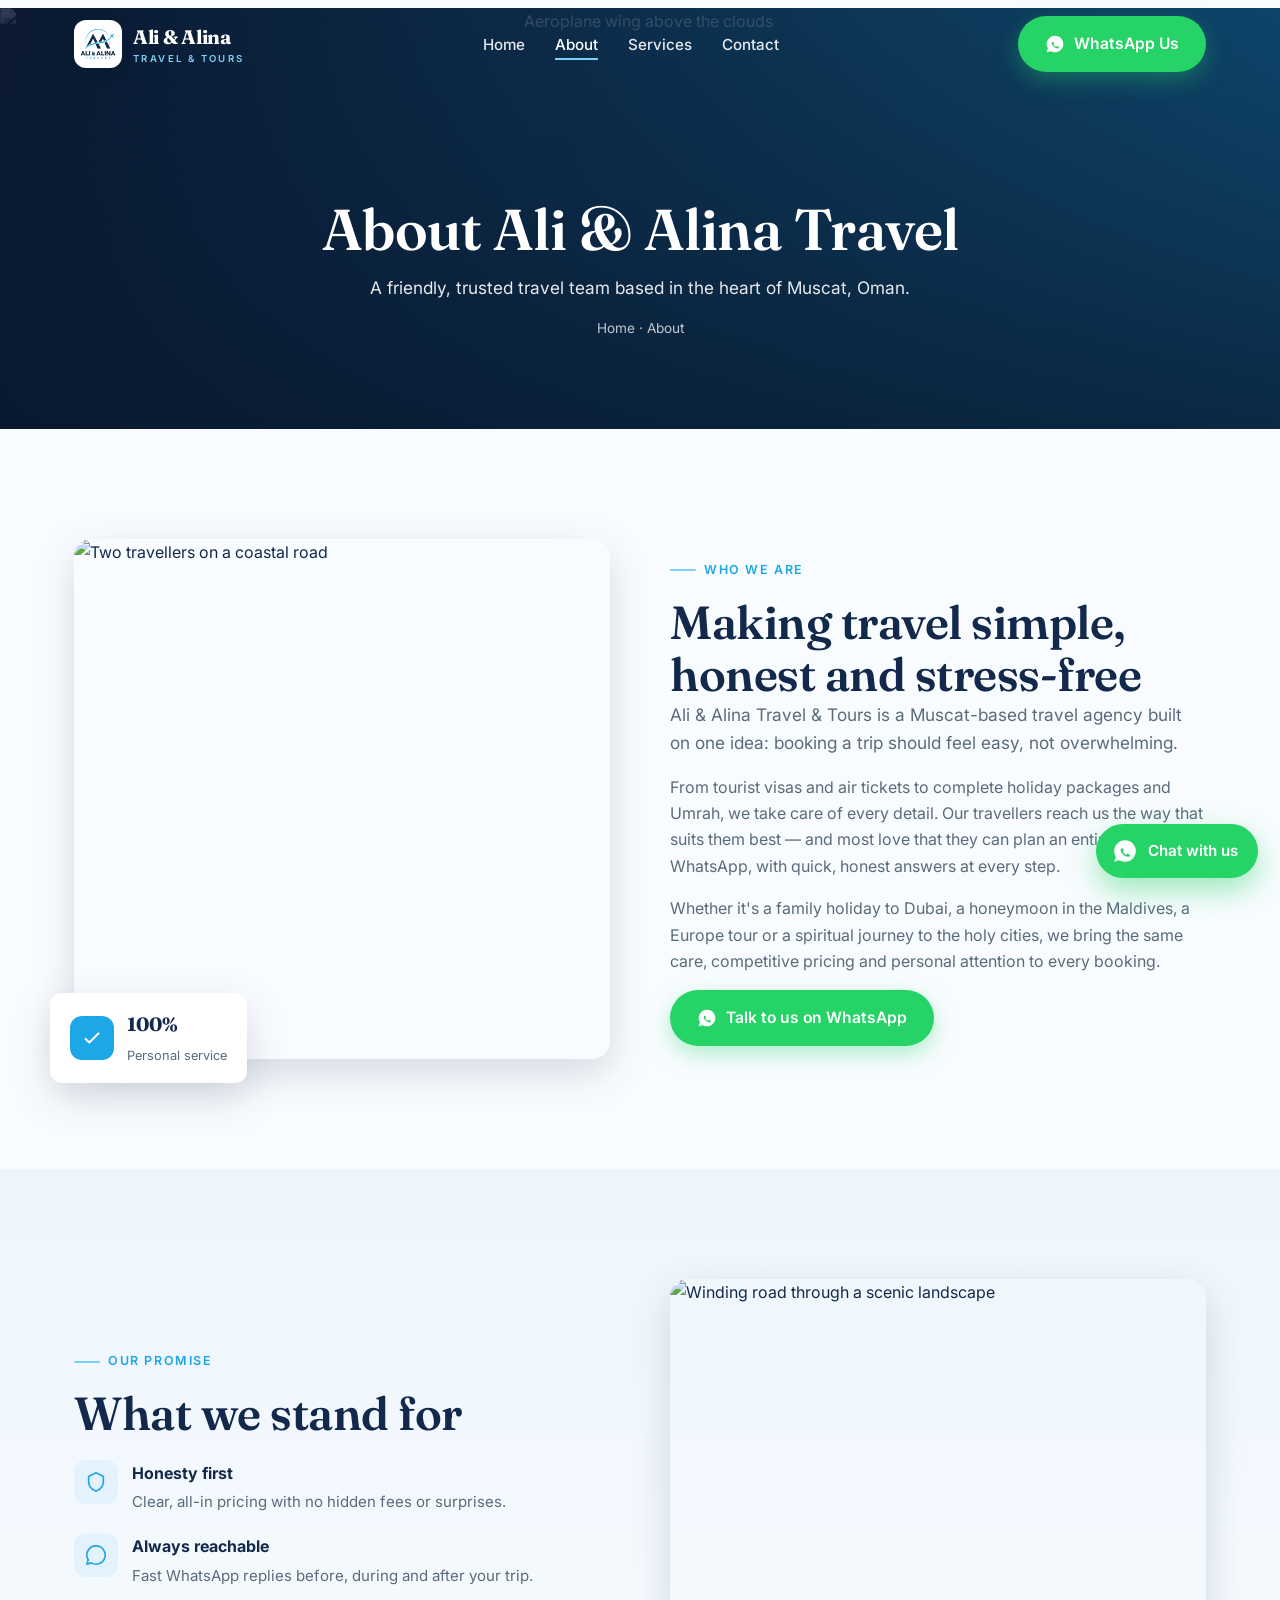
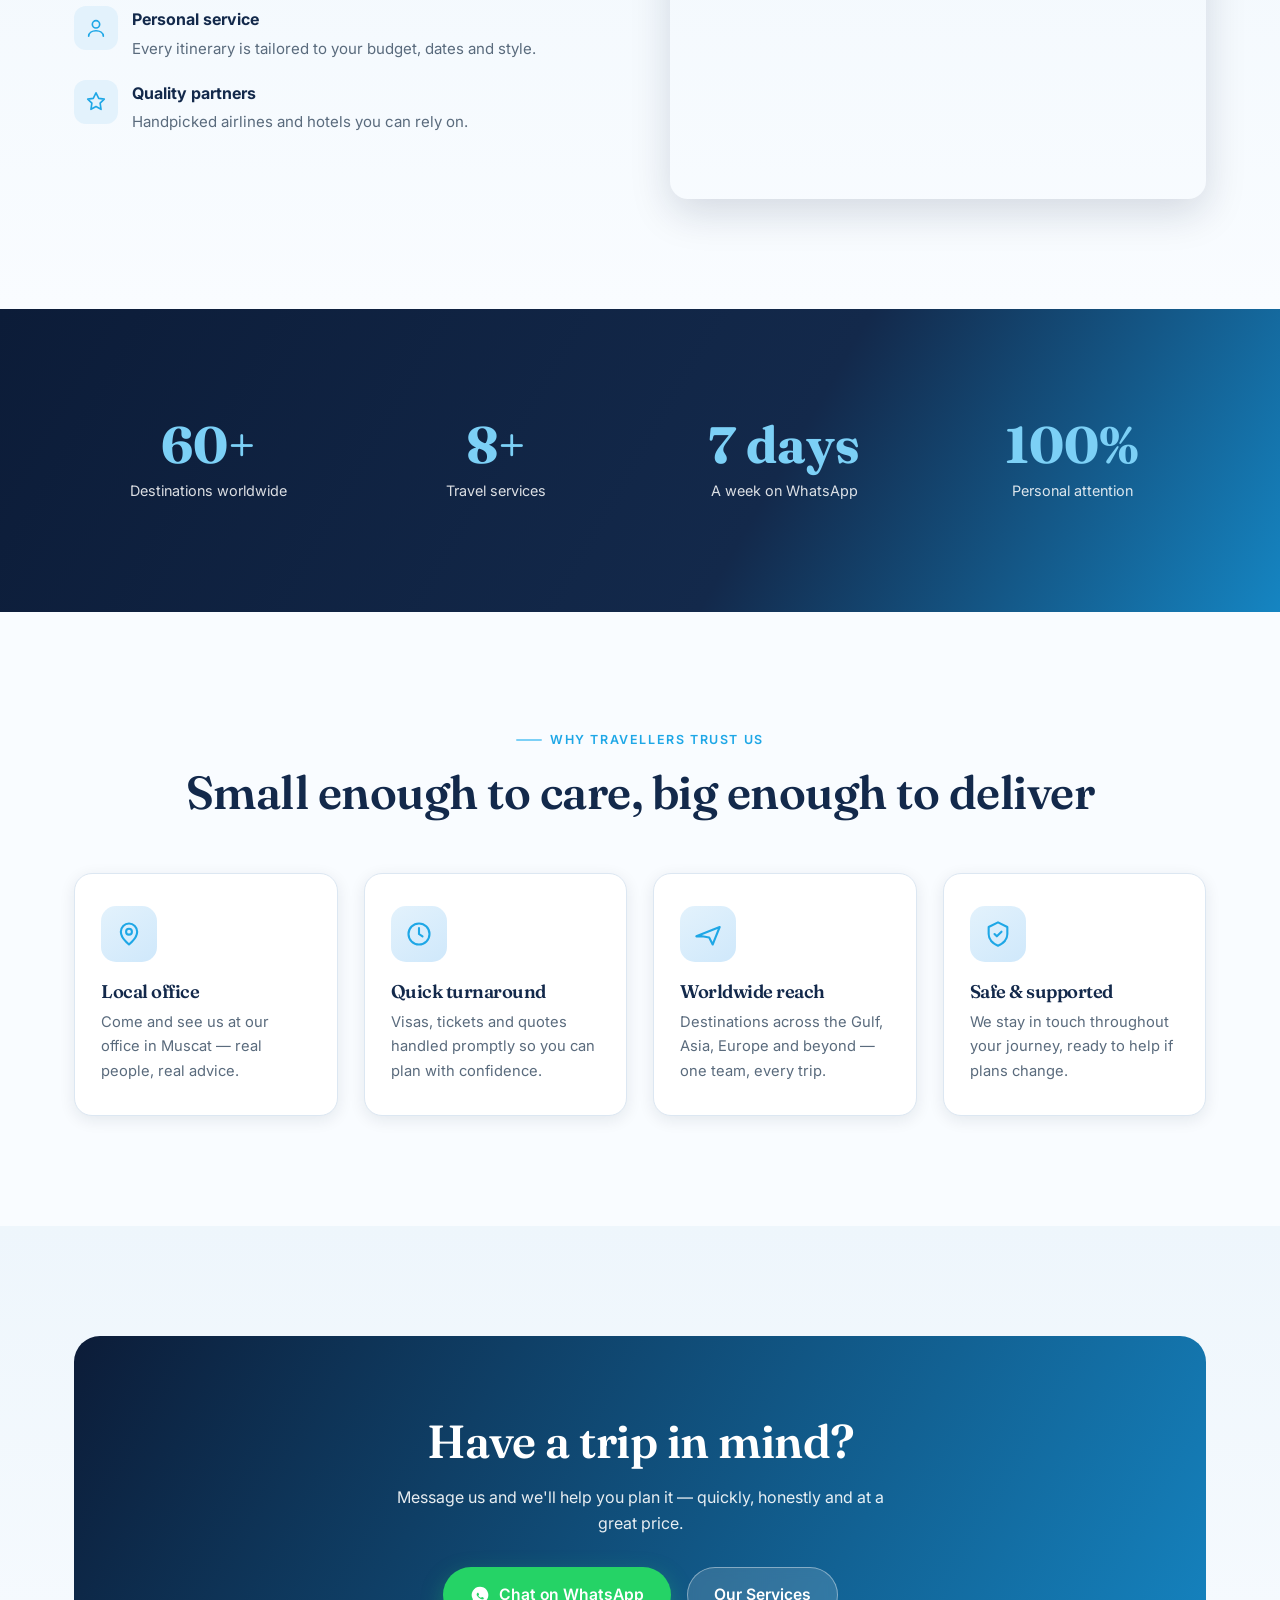
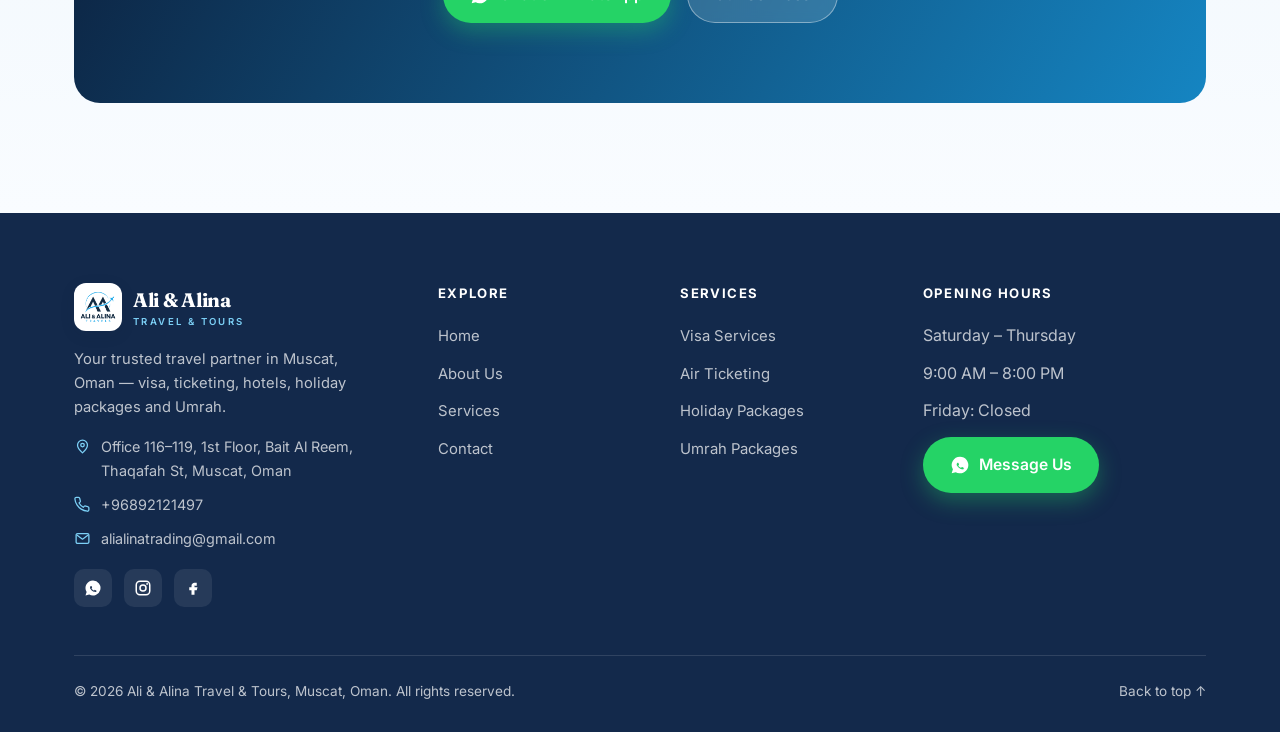
==== commit 1c4b8a5e: "Fix CTA band contrast (white text on white) with solid dark background Give .cta-band a navy->blue g" ====
--- a/about.html
+++ b/about.html
@@ -10,7 +10,7 @@
 <link rel="preconnect" href="https://fonts.googleapis.com">
 <link rel="preconnect" href="https://fonts.gstatic.com" crossorigin>
 <link href="https://fonts.googleapis.com/css2?family=Fraunces:opsz,wght@9..144,500;9..144,600;9..144,700&family=Inter:wght@400;500;600;700&display=swap" rel="stylesheet">
-<link rel="stylesheet" href="assets/style.css">
+<link rel="stylesheet" href="assets/style.css?v=6">
 </head>
 <body id="top">
 
@@ -157,6 +157,6 @@
   <span class="txt">Chat with us</span>
 </a>
 
-<script src="assets/main.js"></script>
+<script src="assets/main.js?v=6"></script>
 </body>
 </html>
--- a/assets/style.css
+++ b/assets/style.css
@@ -22,7 +22,7 @@
 }
 *{box-sizing:border-box;}
 html{scroll-behavior:smooth;}
-body{margin:0;font-family:var(--f-body);color:var(--ink);background:var(--cream);line-height:1.65;-webkit-font-smoothing:antialiased;}
+body{margin:0;font-family:var(--f-body);color:var(--ink);background:var(--cream);line-height:1.65;-webkit-font-smoothing:antialiased;overflow-x:hidden;}
 img{max-width:100%;display:block;}
 a{color:inherit;text-decoration:none;}
 h1,h2,h3{font-family:var(--f-head);font-weight:600;line-height:1.12;letter-spacing:-.5px;margin:0;}
@@ -109,9 +109,9 @@
 /* Search / enquiry bar */
 .searchbar{max-width:var(--maxw);margin:-46px auto 0;padding:0 24px;position:relative;z-index:5;}
 .searchbar-inner{background:#fff;border-radius:var(--radius);box-shadow:var(--shadow-lg);padding:22px;display:grid;grid-template-columns:repeat(3,1fr) auto;gap:14px;align-items:end;}
-.field{display:flex;flex-direction:column;gap:6px;text-align:left;}
+.field{display:flex;flex-direction:column;gap:6px;text-align:left;min-width:0;}
 .field label{font-size:.72rem;font-weight:600;letter-spacing:.6px;text-transform:uppercase;color:var(--muted);}
-.field input,.field select{border:1.5px solid var(--line);border-radius:var(--radius-sm);padding:12px 13px;font-family:inherit;font-size:.95rem;color:var(--ink);background:var(--cream);transition:border .2s;}
+.field input,.field select{width:100%;min-width:0;border:1.5px solid var(--line);border-radius:var(--radius-sm);padding:12px 13px;font-family:inherit;font-size:.95rem;color:var(--ink);background:var(--cream);transition:border .2s;}
 .field input:focus,.field select:focus{outline:none;border-color:var(--ocean);}
 .searchbar .btn{height:47px;padding:0 24px;white-space:nowrap;}
 
@@ -188,7 +188,7 @@
 .stats .lbl{font-size:.9rem;color:rgba(255,255,255,.85);margin-top:8px;}
 
 /* CTA band */
-.cta-band{position:relative;border-radius:26px;overflow:hidden;color:#fff;padding:clamp(48px,7vw,80px);text-align:center;}
+.cta-band{position:relative;border-radius:26px;overflow:hidden;color:#fff;padding:clamp(48px,7vw,80px);text-align:center;background:linear-gradient(120deg,var(--navy-dark),var(--sky-dark));}
 .cta-band-bg{position:absolute;inset:0;z-index:-2;}
 .cta-band-bg img{width:100%;height:100%;object-fit:cover;}
 .cta-band::after{content:"";position:absolute;inset:0;z-index:-1;background:linear-gradient(120deg,rgba(12,28,56,.93),rgba(21,133,194,.82));}
@@ -285,6 +285,8 @@
   .searchbar .btn{grid-column:1 / -1;justify-content:center;}
 }
 @media(max-width:720px){
+  .searchbar{margin-top:-30px;}
+  .searchbar-inner{grid-template-columns:1fr;}
   .navlinks,.nav-cta .btn-desktop{display:none;}
   .menu-btn{display:block;}
   .navlinks.open{display:flex;position:absolute;top:70px;left:16px;right:16px;flex-direction:column;align-items:flex-start;background:#fff;padding:22px;border-radius:var(--radius);box-shadow:var(--shadow-md);gap:18px;}
@@ -319,3 +321,18 @@
   .flightfx .route,.floaty,.hero h1 em::after{animation:none;}
   .flightfx svg [class]{animation:none;}
 }
+
+/* ===========================================================
+   Destinations we cover — country cards
+   =========================================================== */
+.cov-group{margin-top:40px;}
+.cov-group + .cov-group{margin-top:34px;}
+.cov-title{font-family:var(--f-head);font-size:1.2rem;font-weight:600;margin:0 0 18px;color:var(--ink);display:flex;align-items:center;gap:10px;}
+.cov-title span{font-size:1.3rem;}
+.cov-grid{display:grid;grid-template-columns:repeat(auto-fill,minmax(200px,1fr));gap:14px;}
+.cov{display:flex;align-items:center;gap:12px;background:#fff;border:1px solid var(--line);border-radius:var(--radius-sm);padding:14px 16px;font-weight:600;font-size:.95rem;color:var(--ink);box-shadow:var(--shadow-sm);transition:transform .25s,box-shadow .25s,border-color .25s;}
+.cov:hover{transform:translateY(-3px);box-shadow:var(--shadow-md);border-color:var(--sky);}
+.cov .flag{font-size:1.5rem;line-height:1;flex:none;}
+.cov .go{margin-left:auto;color:var(--sky);font-weight:800;opacity:0;transform:translateX(-4px);transition:opacity .25s,transform .25s;}
+.cov:hover .go{opacity:1;transform:translateX(0);}
+@media(max-width:520px){.cov-grid{grid-template-columns:1fr 1fr;}.cov{font-size:.85rem;padding:12px;gap:9px;}.cov .flag{font-size:1.3rem;}}
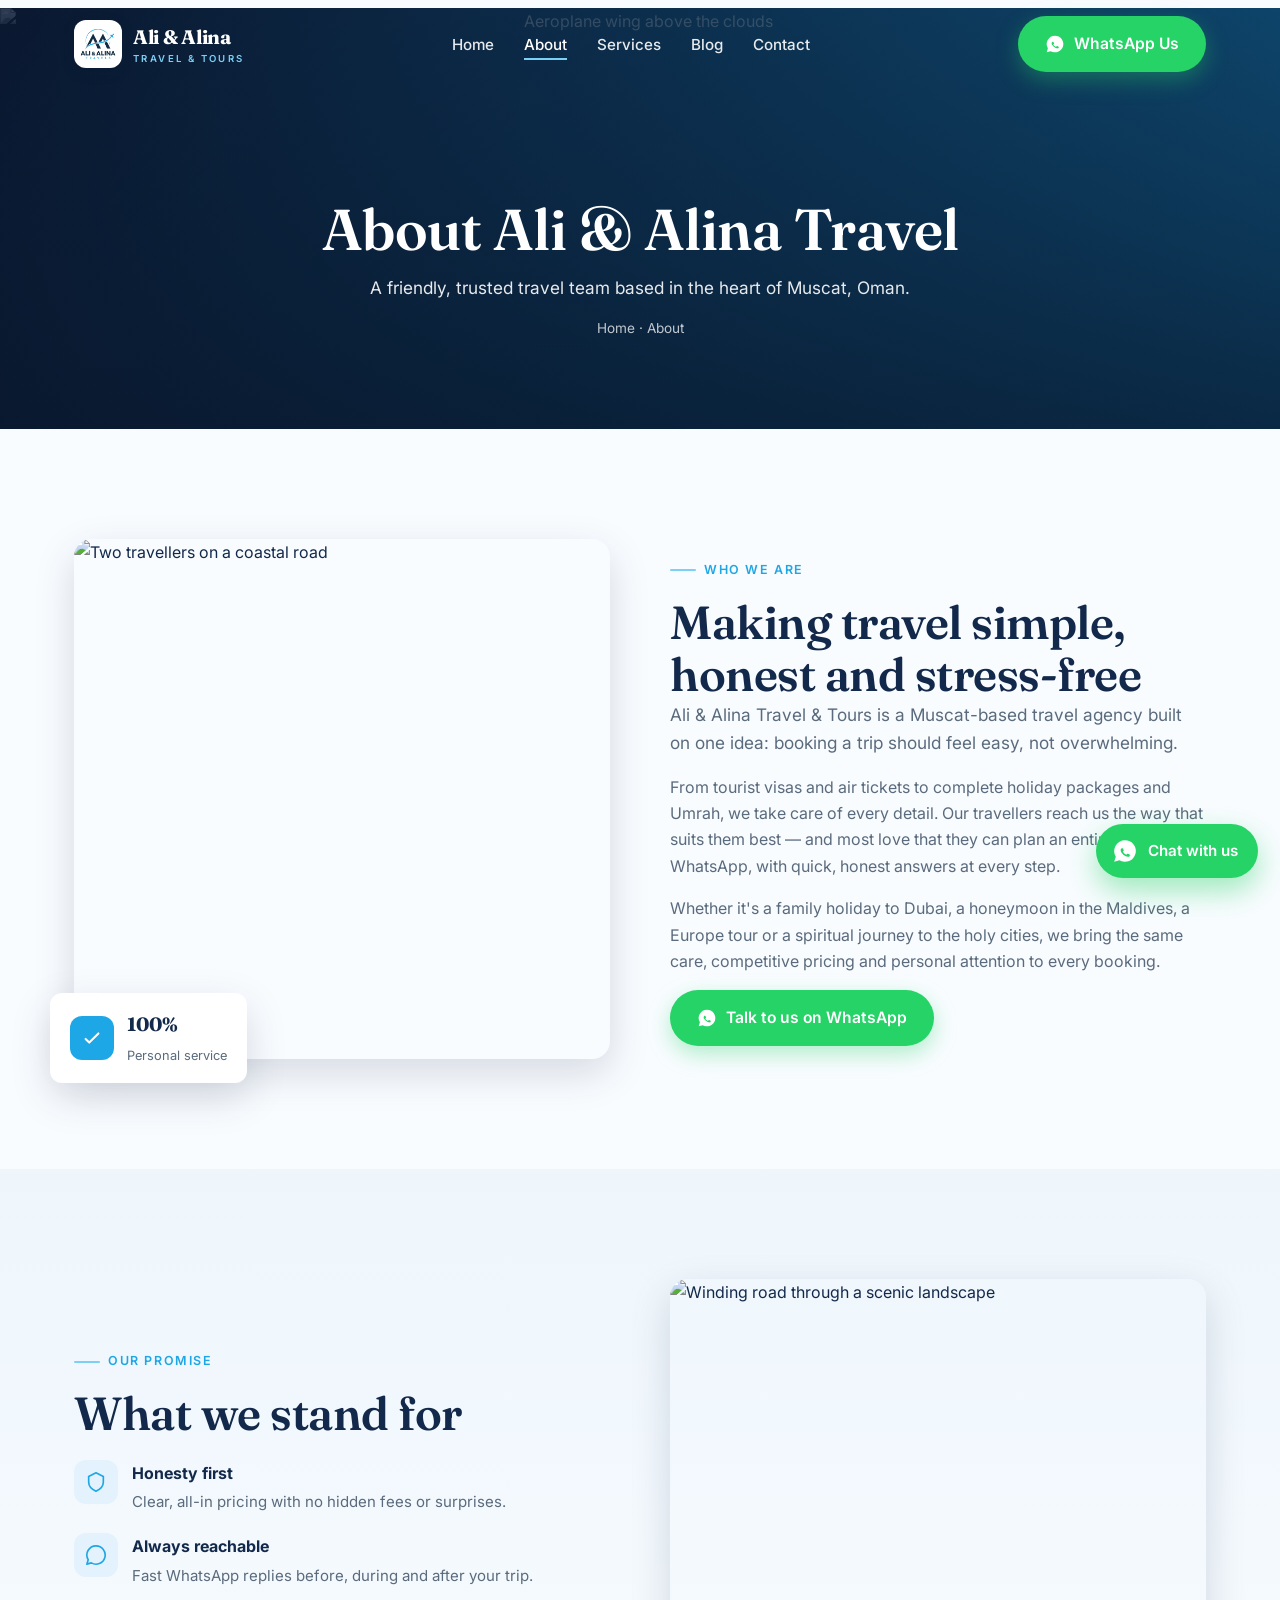
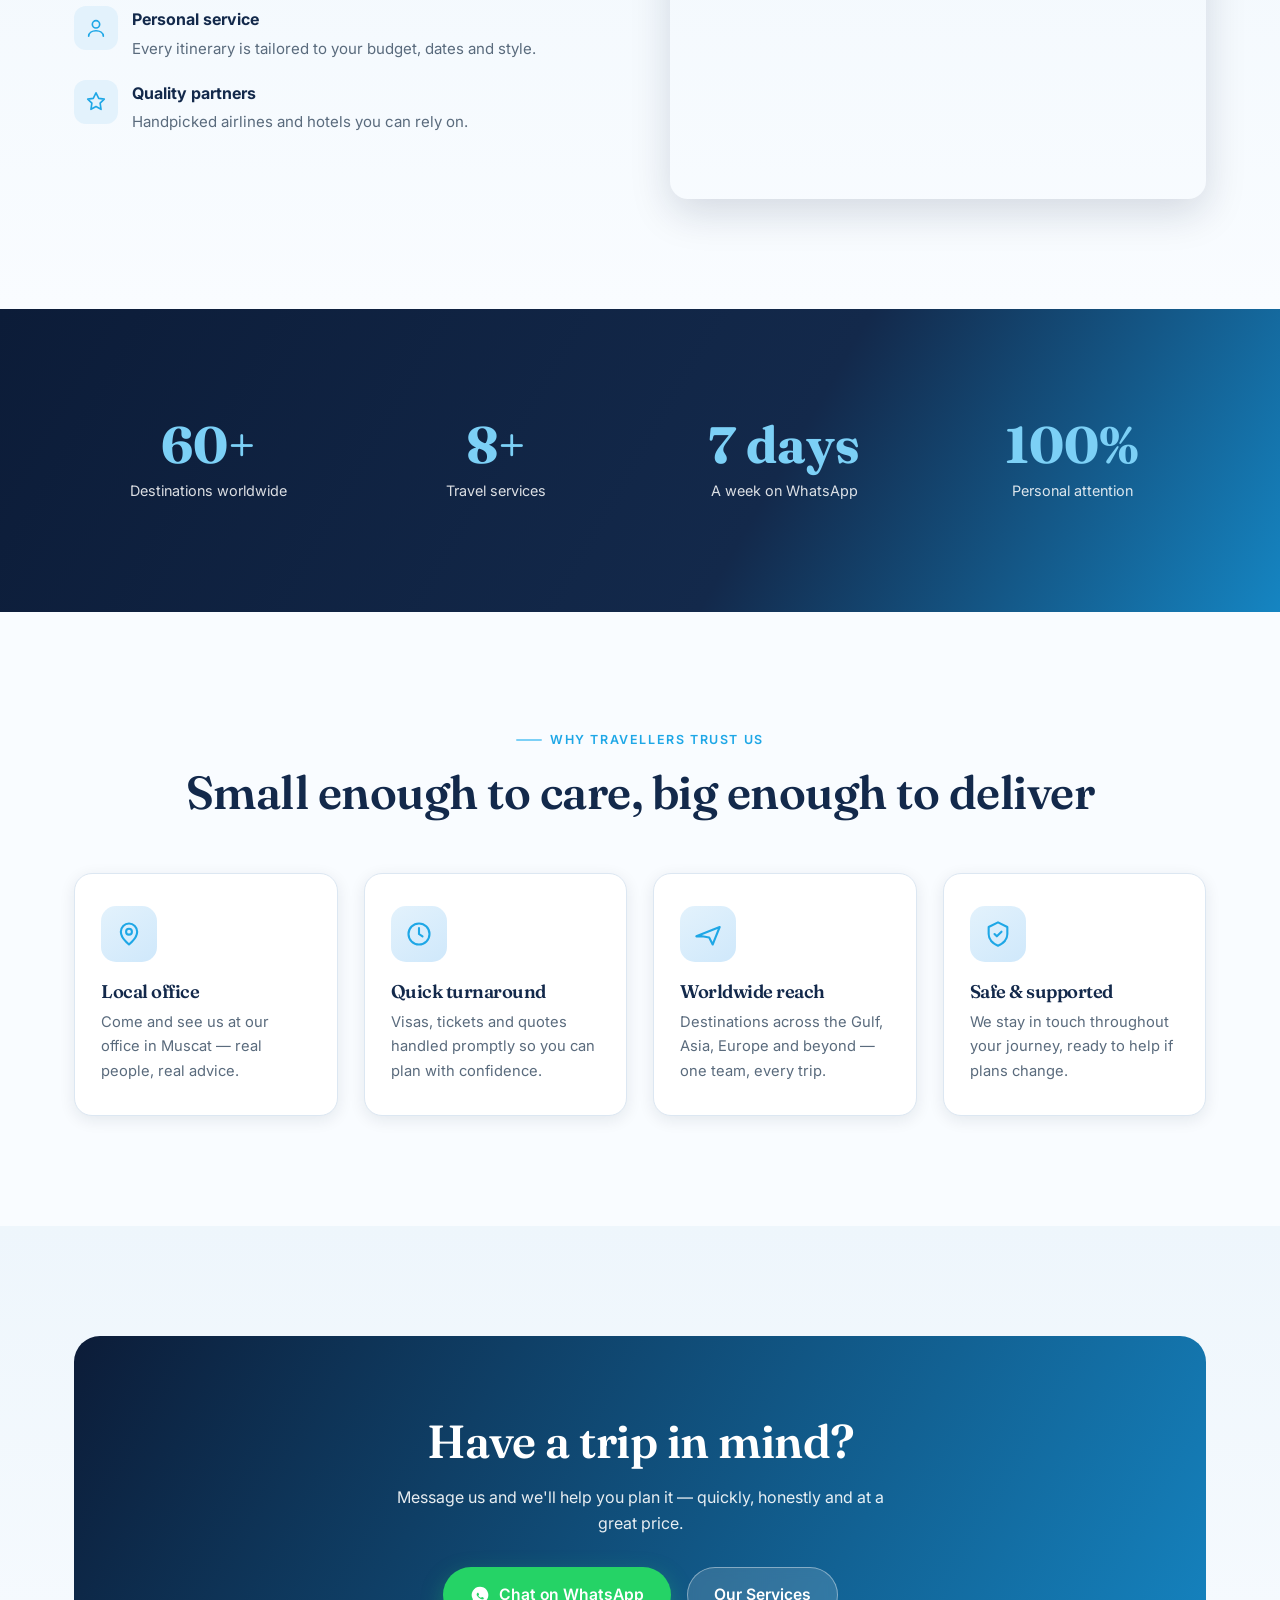
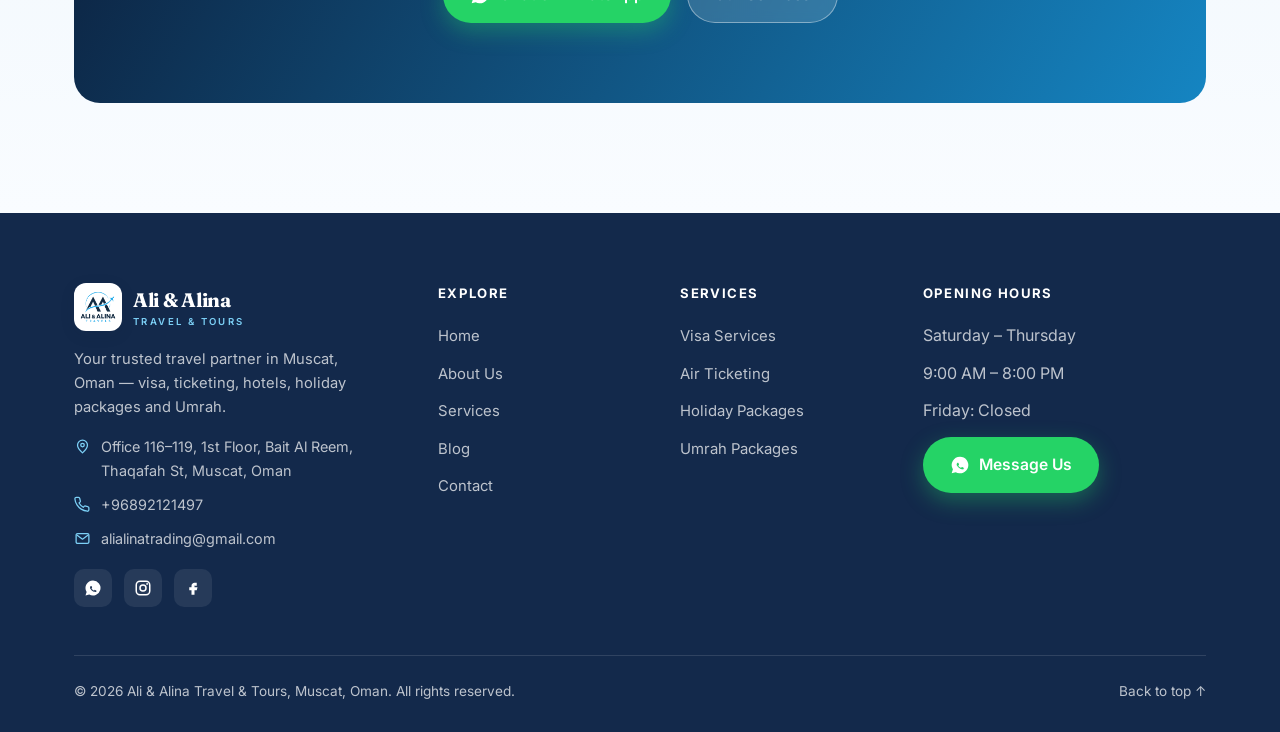
==== commit c0073841: "Add blog: listing page + first article, nav/footer/sitemap links - New blog.html listing with a feat" ====
--- a/about.html
+++ b/about.html
@@ -2,17 +2,37 @@
 <html lang="en">
 <head>
 <meta charset="UTF-8">
+<!-- Google Tag Manager -->
+<script>(function(w,d,s,l,i){w[l]=w[l]||[];w[l].push({'gtm.start':
+new Date().getTime(),event:'gtm.js'});var f=d.getElementsByTagName(s)[0],
+j=d.createElement(s),dl=l!='dataLayer'?'&l='+l:'';j.async=true;j.src=
+'https://www.googletagmanager.com/gtm.js?id='+i+dl;f.parentNode.insertBefore(j,f);
+})(window,document,'script','dataLayer','GTM-M734NXF7');</script>
+<!-- End Google Tag Manager -->
+<!-- Google tag (gtag.js) -->
+<script async src="https://www.googletagmanager.com/gtag/js?id=G-7KRNZDL6ML"></script>
+<script>
+  window.dataLayer = window.dataLayer || [];
+  function gtag(){dataLayer.push(arguments);}
+  gtag('js', new Date());
+  gtag('config', 'G-7KRNZDL6ML');
+</script>
 <meta name="viewport" content="width=device-width, initial-scale=1.0">
 <title>About Us | Ali &amp; Alina Travel &amp; Tours, Muscat Oman</title>
 <meta name="description" content="Ali &amp; Alina Travel &amp; Tours is a trusted travel agency in Muscat, Oman, helping travellers with visas, tickets, hotels and holiday packages since day one.">
 <meta name="theme-color" content="#13294b">
+<meta name="facebook-domain-verification" content="lg8n4n6eyjoo1m9ols9gnt16odw9nb" />
 <link rel="icon" href="data:image/svg+xml,%3Csvg xmlns='http://www.w3.org/2000/svg' viewBox='0 0 32 32'%3E%3Crect width='32' height='32' rx='8' fill=%2713294b%27/%3E%3Cpath d='M8 20c4-1 6-6 8-10 2 4 4 9 8 10' fill='none' stroke=%271ea7e6%27 stroke-width='2.4' stroke-linecap='round'/%3E%3Ccircle cx='16' cy='9' r='2.2' fill=%271ea7e6%27/%3E%3C/svg%3E" type="image/svg+xml">
 <link rel="preconnect" href="https://fonts.googleapis.com">
 <link rel="preconnect" href="https://fonts.gstatic.com" crossorigin>
 <link href="https://fonts.googleapis.com/css2?family=Fraunces:opsz,wght@9..144,500;9..144,600;9..144,700&family=Inter:wght@400;500;600;700&display=swap" rel="stylesheet">
-<link rel="stylesheet" href="assets/style.css?v=6">
+<link rel="stylesheet" href="assets/style.css?v=7">
 </head>
 <body id="top">
+<!-- Google Tag Manager (noscript) -->
+<noscript><iframe src="https://www.googletagmanager.com/ns.html?id=GTM-M734NXF7"
+height="0" width="0" style="display:none;visibility:hidden"></iframe></noscript>
+<!-- End Google Tag Manager (noscript) -->
 
 <header id="site-header">
   <nav class="nav">
@@ -24,6 +44,7 @@
       <li><a href="index.html">Home</a></li>
       <li><a href="about.html" class="active">About</a></li>
       <li><a href="services.html">Services</a></li>
+      <li><a href="blog.html">Blog</a></li>
       <li><a href="contact.html">Contact</a></li>
       <li class="wa-nav-li"><a class="btn btn-wa" href="https://wa.me/96892121497?text=Hello%20Ali%20%26%20Alina%20Travel%2C%20I%27d%20like%20to%20enquire." target="_blank" rel="noopener"><svg viewBox="0 0 24 24" fill="currentColor"><path d="M12 2a10 10 0 0 0-8.5 15.2L2 22l4.9-1.4A10 10 0 1 0 12 2Zm5.3 14c-.2.6-1.2 1.1-1.7 1.2-.5.1-1 .1-1.7-.1-.4-.1-1-.3-1.6-.6a9 9 0 0 1-3.6-3.2c-.3-.4-.7-1.1-.7-2s.5-1.4.7-1.6c.2-.2.4-.3.6-.3h.4c.2 0 .3 0 .5.4l.6 1.4c0 .2.1.3 0 .5l-.3.4-.3.3c-.1.1-.2.2-.1.4.2.4.7 1.1 1.3 1.6.8.7 1.4.9 1.6 1 .2.1.3.1.4-.1l.6-.7c.1-.2.3-.1.5-.1l1.4.6c.2.1.3.2.4.3.1.2.1.6-.1 1Z"/></svg>WhatsApp</a></li>
     </ul>
@@ -138,11 +159,11 @@
         </ul>
         <div class="foot-social">
           <a href="https://wa.me/96892121497" target="_blank" rel="noopener" aria-label="WhatsApp"><svg viewBox="0 0 24 24" fill="currentColor"><path d="M12 2a10 10 0 0 0-8.5 15.2L2 22l4.9-1.4A10 10 0 1 0 12 2Zm5.3 14c-.2.6-1.2 1.1-1.7 1.2-.5.1-1 .1-1.7-.1-.4-.1-1-.3-1.6-.6a9 9 0 0 1-3.6-3.2c-.3-.4-.7-1.1-.7-2s.5-1.4.7-1.6c.2-.2.4-.3.6-.3h.4c.2 0 .3 0 .5.4l.6 1.4c0 .2.1.3 0 .5l-.3.4-.3.3c-.1.1-.2.2-.1.4.2.4.7 1.1 1.3 1.6.8.7 1.4.9 1.6 1 .2.1.3.1.4-.1l.6-.7c.1-.2.3-.1.5-.1l1.4.6c.2.1.3.2.4.3.1.2.1.6-.1 1Z"/></svg></a>
-          <a href="#" aria-label="Instagram"><svg viewBox="0 0 24 24" fill="none"><rect x="3" y="3" width="18" height="18" rx="5" stroke="currentColor" stroke-width="2"/><circle cx="12" cy="12" r="4" stroke="currentColor" stroke-width="2"/><circle cx="17.5" cy="6.5" r="1.2" fill="currentColor"/></svg></a>
-          <a href="#" aria-label="Facebook"><svg viewBox="0 0 24 24" fill="currentColor"><path d="M14 9h3V5h-3c-2.2 0-4 1.8-4 4v2H7v4h3v6h4v-6h3l1-4h-4V9c0-.6.4-1 1-1Z"/></svg></a>
+          <a href="https://www.instagram.com/alialinatravels/" target="_blank" rel="noopener" aria-label="Instagram"><svg viewBox="0 0 24 24" fill="none"><rect x="3" y="3" width="18" height="18" rx="5" stroke="currentColor" stroke-width="2"/><circle cx="12" cy="12" r="4" stroke="currentColor" stroke-width="2"/><circle cx="17.5" cy="6.5" r="1.2" fill="currentColor"/></svg></a>
+          <a href="https://www.facebook.com/alialinatravels" target="_blank" rel="noopener" aria-label="Facebook"><svg viewBox="0 0 24 24" fill="currentColor"><path d="M14 9h3V5h-3c-2.2 0-4 1.8-4 4v2H7v4h3v6h4v-6h3l1-4h-4V9c0-.6.4-1 1-1Z"/></svg></a>
         </div>
       </div>
-      <div><h4>Explore</h4><ul class="foot-links"><li><a href="index.html">Home</a></li><li><a href="about.html">About Us</a></li><li><a href="services.html">Services</a></li><li><a href="contact.html">Contact</a></li></ul></div>
+      <div><h4>Explore</h4><ul class="foot-links"><li><a href="index.html">Home</a></li><li><a href="about.html">About Us</a></li><li><a href="services.html">Services</a></li><li><a href="blog.html">Blog</a></li><li><a href="contact.html">Contact</a></li></ul></div>
       <div><h4>Services</h4><ul class="foot-links"><li><a href="services.html">Visa Services</a></li><li><a href="services.html">Air Ticketing</a></li><li><a href="services.html">Holiday Packages</a></li><li><a href="services.html">Umrah Packages</a></li></ul></div>
       <div><h4>Opening hours</h4><ul class="foot-links" style="pointer-events:none;color:rgba(255,255,255,.72);"><li>Saturday – Thursday</li><li>9:00 AM – 8:00 PM</li><li>Friday: Closed</li></ul>
         <a class="btn btn-wa" style="margin-top:14px;" href="https://wa.me/96892121497" target="_blank" rel="noopener"><svg viewBox="0 0 24 24" fill="currentColor"><path d="M12 2a10 10 0 0 0-8.5 15.2L2 22l4.9-1.4A10 10 0 1 0 12 2Zm5.3 14c-.2.6-1.2 1.1-1.7 1.2-.5.1-1 .1-1.7-.1-.4-.1-1-.3-1.6-.6a9 9 0 0 1-3.6-3.2c-.3-.4-.7-1.1-.7-2s.5-1.4.7-1.6c.2-.2.4-.3.6-.3h.4c.2 0 .3 0 .5.4l.6 1.4c0 .2.1.3 0 .5l-.3.4-.3.3c-.1.1-.2.2-.1.4.2.4.7 1.1 1.3 1.6.8.7 1.4.9 1.6 1 .2.1.3.1.4-.1l.6-.7c.1-.2.3-.1.5-.1l1.4.6c.2.1.3.2.4.3.1.2.1.6-.1 1Z"/></svg>Message Us</a>
@@ -157,6 +178,6 @@
   <span class="txt">Chat with us</span>
 </a>
 
-<script src="assets/main.js?v=6"></script>
+<script src="assets/main.js?v=7"></script>
 </body>
 </html>
--- a/assets/style.css
+++ b/assets/style.css
@@ -336,3 +336,35 @@
 .cov .go{margin-left:auto;color:var(--sky);font-weight:800;opacity:0;transform:translateX(-4px);transition:opacity .25s,transform .25s;}
 .cov:hover .go{opacity:1;transform:translateX(0);}
 @media(max-width:520px){.cov-grid{grid-template-columns:1fr 1fr;}.cov{font-size:.85rem;padding:12px;gap:9px;}.cov .flag{font-size:1.3rem;}}
+
+/* ===========================================================
+   Blog — listing + article
+   =========================================================== */
+.feat{display:grid;grid-template-columns:1.1fr 1fr;background:#fff;border:1px solid var(--line);border-radius:var(--radius);overflow:hidden;box-shadow:var(--shadow-sm);margin-top:44px;}
+.feat .fimg{min-height:320px;background:var(--sand);}
+.feat .fimg img{width:100%;height:100%;object-fit:cover;}
+.feat .fbody{padding:clamp(28px,4vw,48px);display:flex;flex-direction:column;justify-content:center;}
+.feat h2{font-size:clamp(1.5rem,3vw,2.1rem);margin:14px 0 12px;}
+.feat p{color:var(--muted);margin-bottom:22px;}
+.feat .pc-meta{font-size:.82rem;color:var(--muted);display:flex;gap:14px;flex-wrap:wrap;}
+.tag{display:inline-block;background:#e3f2fc;color:var(--ocean);font-weight:600;font-size:.72rem;letter-spacing:.4px;padding:5px 11px;border-radius:var(--radius-pill);width:max-content;}
+.blog-note{text-align:center;color:var(--muted);margin-top:40px;font-size:.98rem;}
+
+/* Article */
+.article{max-width:760px;margin:0 auto;}
+.article .a-meta{display:flex;gap:16px;flex-wrap:wrap;color:var(--muted);font-size:.9rem;margin:14px 0 0;}
+.article-lead{font-size:1.18rem;color:var(--muted);line-height:1.7;margin:26px 0;}
+.article-body{font-size:1.06rem;line-height:1.85;color:#2a3a33;}
+.article-body h2{font-family:var(--f-head);font-size:1.55rem;margin:38px 0 14px;color:var(--ink);}
+.article-body h3{font-size:1.25rem;margin:30px 0 10px;color:var(--ink);}
+.article-body p{margin:0 0 18px;}
+.article-body ul{margin:0 0 18px;padding-left:22px;}
+.article-body li{margin-bottom:8px;}
+.article-body img{border-radius:var(--radius);margin:24px 0;width:100%;box-shadow:var(--shadow-sm);}
+.article-body a.inlink{color:var(--sky-dark);font-weight:600;}
+.article-cta{background:linear-gradient(120deg,var(--navy-dark),var(--sky-dark));color:#fff;border-radius:var(--radius);padding:clamp(28px,4vw,40px);text-align:center;margin:44px 0 0;}
+.article-cta h3{color:#fff;font-size:1.5rem;margin-bottom:10px;}
+.article-cta p{color:rgba(255,255,255,.9);margin-bottom:22px;max-width:46ch;margin-left:auto;margin-right:auto;}
+.article-back{display:inline-flex;align-items:center;gap:8px;color:var(--sky-dark);font-weight:600;margin-top:34px;}
+.article-back:hover{gap:12px;}
+@media(max-width:820px){.feat{grid-template-columns:1fr;}.feat .fimg{min-height:220px;}}
